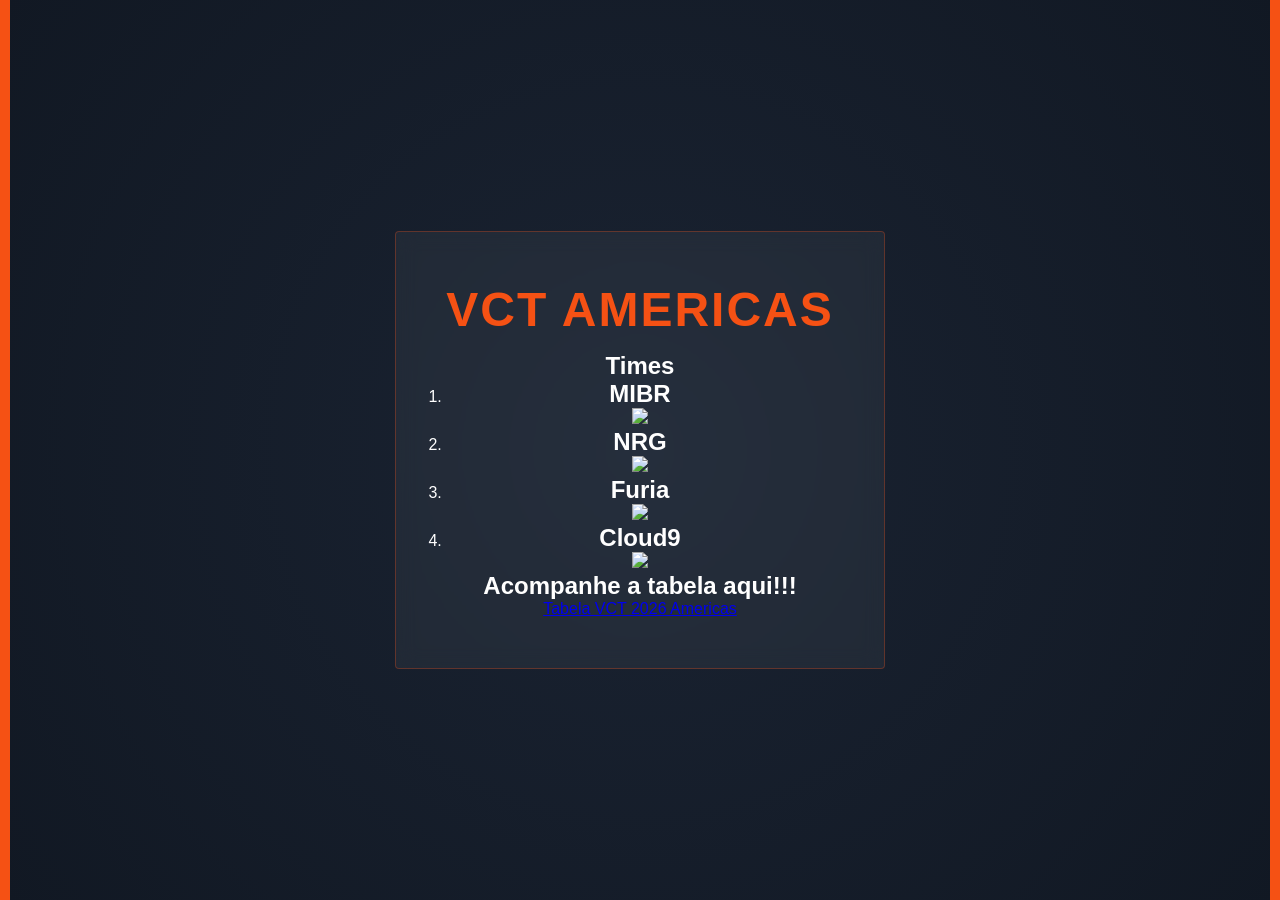
==== Index.html @ ec2fb97b "Add initial HTML structure for VCT Americas page" ====
<!DOCTYPE html>
<html lang="pt-br">
<head>
    <meta charset="UTF-8">
    <title>Interface VCT Americas</title>
    <style>
        * {
            margin: 0;
            padding: 0;
            box-sizing: border-box;
        }
 
        body {
         
            background: radial-gradient(circle, #1a2332 0%, #111823 100%);
            height: 100vh;
            display: flex;
            justify-content: center;
            align-items: center;
            font-family: 'Segoe UI', Tahoma, Geneva, Verdana, sans-serif;
            color: white;
            border-left: 10px solid #F55114;
            border-right:10px solid #F55114;
        }
 
        .card {
            text-align: center;
            padding: 50px;
            background: rgba(255, 255, 255, 0.05);
            border: 1px solid rgba(245, 81, 20, 0.3);
            border-radius: 4px;
            backdrop-filter: blur(10px);
        }
 
        h1 {
            font-size: 3rem;
            letter-spacing: 2px;
            margin-bottom: 15px;
            color: #F55114;
            text-transform: uppercase;
        }
 
        p {
            font-size: 1.2rem;
            opacity: 0.8;
        }
    </style>
</head>
<body>
 
    <div class="card">
        <h1>VCT AMERICAS</h1>
        <h2>Times</h2>
        <ol>
            <li><strong><h2>MIBR</strong></h2></strong></li>
            <img width="200"
            src="https://mibr.gg/wp-content/uploads/2025/02/icon.png">
            <li><strong><h2>NRG</strong></h2></strong></li>
            <img width="200"
            src="https://yt3.googleusercontent.com/bsvNKyNAT-pul9-9S20WDJ4naQg89xe7VZdgl_r4yemIOsCzb0eINrHiZ5SX8_QyMkmUYTk=s900-c-k-c0x00ffffff-no-rj%22>
            <li><strong><h2>G2</strong></h2></strong></li>
            <img width="200"
            src="https://encrypted-tbn0.gstatic.com/images?q=tbn:ANd9GcSsWKA2dPv95rcmLRZuDrsuoF0wJQSiNVALpA&s">
            <li><strong><h2>Furia</strong></h2></strong></li>
            <img width="200"
            src="https://theclutch.com.br/wp-content/uploads/2023/02/Furia-Esports.png">
            <li><strong><h2>Cloud9</strong></h2></strong></li>
            <img width="200"
            src="https://encrypted-tbn0.gstatic.com/images?q=tbn:ANd9GcRTrm2JMqtX_e9K95xYTPsS-coSQInFKbOKuQ&s">
 
            <h2> Acompanhe a tabela aqui!!!</h2>
            <a href="https://www.vlr.gg/event/2682/vct-2026-americas-kickoff">Tabela VCT 2026 Americas</a>
 
        </ol>
    </div>
 
</body>
</html>
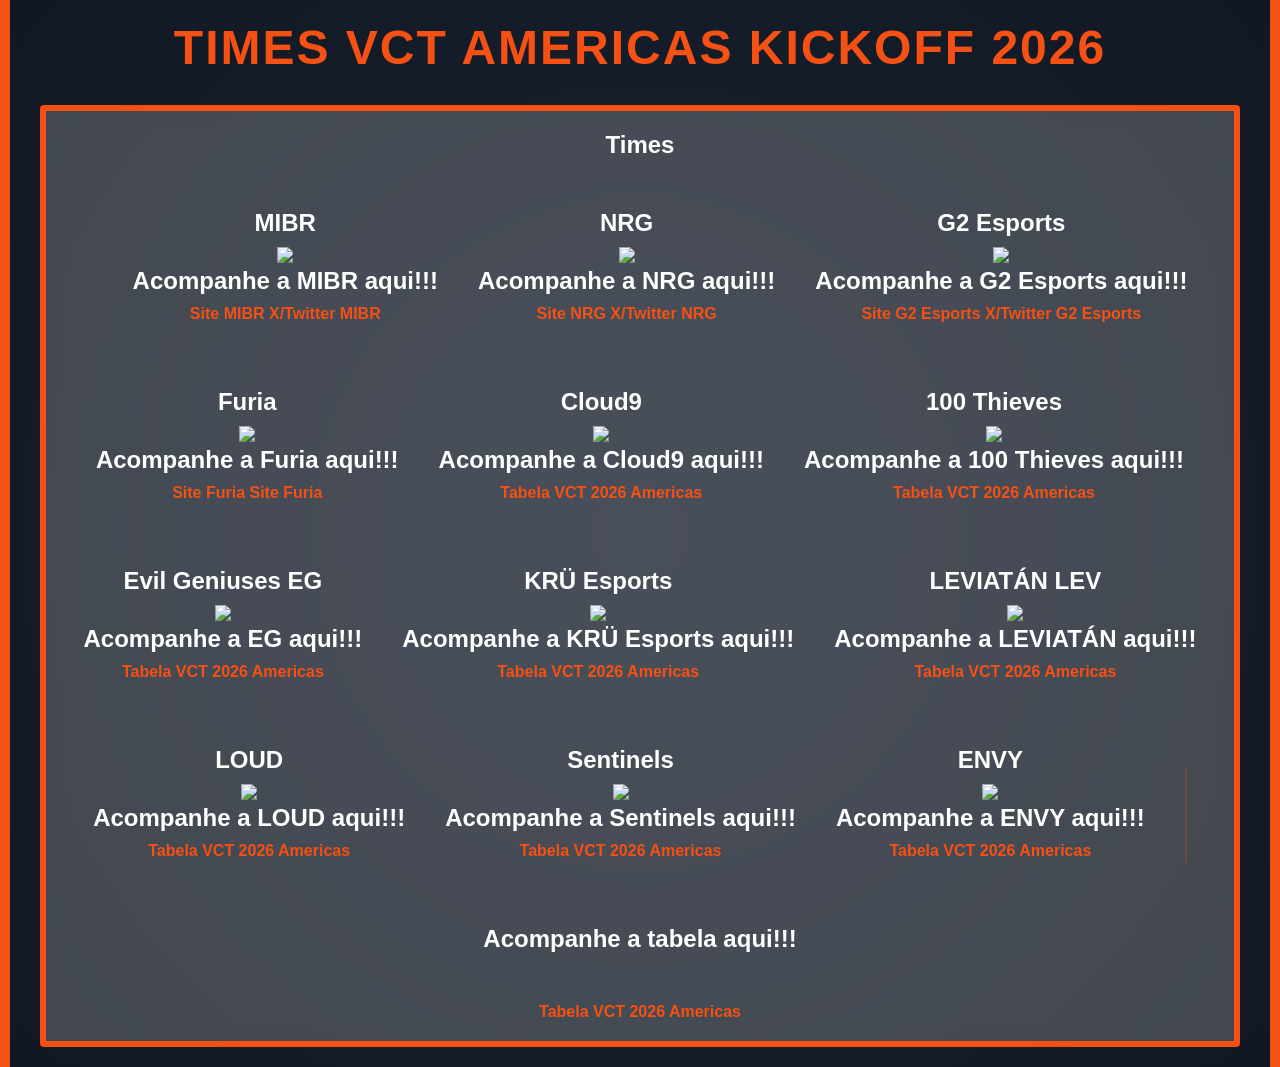
==== commit bf5789e1: "Refactor styles and structure for VCT Americas page Updated styles for body and card elements, added" ====
--- a/Index.html
+++ b/Index.html
@@ -9,71 +9,163 @@
             padding: 0;
             box-sizing: border-box;
         }
- 
+
         body {
-         
             background: radial-gradient(circle, #1a2332 0%, #111823 100%);
-            height: 100vh;
+            min-height: 100vh; 
             display: flex;
+            flex-direction: column;
             justify-content: center;
             align-items: center;
             font-family: 'Segoe UI', Tahoma, Geneva, Verdana, sans-serif;
             color: white;
             border-left: 10px solid #F55114;
-            border-right:10px solid #F55114;
+            border-right: 10px solid #F55114;
+            padding: 20px;
         }
- 
+
         .card {
             text-align: center;
-            padding: 50px;
-            background: rgba(255, 255, 255, 0.05);
-            border: 1px solid rgba(245, 81, 20, 0.3);
+            padding: 20px;
+            background: rgba(182, 182, 182, 0.3);
+            border: 6px solid rgba(245, 81, 20);;
             border-radius: 4px;
             backdrop-filter: blur(10px);
+            max-width: 1200px;
+            display: flex;
+            flex-wrap: wrap;
+            justify-content: center;
+            gap: 40px;
         }
- 
+
         h1 {
             font-size: 3rem;
             letter-spacing: 2px;
-            margin-bottom: 15px;
+            margin-bottom: 30px; 
             color: #F55114;
             text-transform: uppercase;
+            text-align: center;
         }
- 
-        p {
-            font-size: 1.2rem;
-            opacity: 0.8;
+
+       
+        section {
+            margin-bottom: 25px;
+            list-style: none;
+        }
+
+        h2 {
+            margin-bottom: 10px;
+            font-size: 1.5rem;
+            width: 100%;
+        }
+
+        a {
+            color: #F55114;
+            text-decoration: none;
+            font-weight: bold;
+            width: 100%;
         }
     </style>
 </head>
 <body>
- 
-    <div class="card">
-        <h1>VCT AMERICAS</h1>
-        <h2>Times</h2>
-        <ol>
-            <li><strong><h2>MIBR</strong></h2></strong></li>
-            <img width="200"
-            src="https://mibr.gg/wp-content/uploads/2025/02/icon.png">
-            <li><strong><h2>NRG</strong></h2></strong></li>
-            <img width="200"
-            src="https://yt3.googleusercontent.com/bsvNKyNAT-pul9-9S20WDJ4naQg89xe7VZdgl_r4yemIOsCzb0eINrHiZ5SX8_QyMkmUYTk=s900-c-k-c0x00ffffff-no-rj%22>
-            <li><strong><h2>G2</strong></h2></strong></li>
-            <img width="200"
-            src="https://encrypted-tbn0.gstatic.com/images?q=tbn:ANd9GcSsWKA2dPv95rcmLRZuDrsuoF0wJQSiNVALpA&s">
-            <li><strong><h2>Furia</strong></h2></strong></li>
-            <img width="200"
-            src="https://theclutch.com.br/wp-content/uploads/2023/02/Furia-Esports.png">
-            <li><strong><h2>Cloud9</strong></h2></strong></li>
-            <img width="200"
-            src="https://encrypted-tbn0.gstatic.com/images?q=tbn:ANd9GcRTrm2JMqtX_e9K95xYTPsS-coSQInFKbOKuQ&s">
- 
-            <h2> Acompanhe a tabela aqui!!!</h2>
-            <a href="https://www.vlr.gg/event/2682/vct-2026-americas-kickoff">Tabela VCT 2026 Americas</a>
- 
-        </ol>
-    </div>
- 
+
+    <header>
+        <h1>Times VCT Americas Kickoff 2026</h1>
+    </header>
+
+   
+    <main>
+        <div class="card">
+            <h2>Times</h2>
+            <br>                        
+            
+            <section>
+                <h2>MIBR</h2>
+                <img width="200" src="https://owcdn.net/img/632be7626d6d9.png">
+                <h2>Acompanhe a MIBR aqui!!!</h2>
+            <a href="https://mibr.gg/" target="_blank">Site MIBR</a>
+            <a href="https://x.com/mibr" target="_blank">X/Twitter MIBR</a>
+            </section>
+
+            <section>
+                <h2>NRG</h2>
+                <img width="200" src="https://owcdn.net/img/6610f026c1a9e.png">
+                <h2>Acompanhe a NRG aqui!!!</h2>
+            <a href="https://www.nrg.gg/" target="_blank">Site NRG</a>
+            <a href="https://x.com/NRGgg" target="_blank">X/Twitter NRG</a>
+            </section>
+
+            <section>
+                <h2>G2 Esports </h2>
+                <img width="200" src="https://owcdn.net/img/633822848a741.png">
+                <h2>Acompanhe a G2 Esports aqui!!!</h2>
+            <a href="https://g2esports.com/"target="_blank">Site G2 Esports</a>
+            <a href="https://x.com/G2VALORANT"target="_blank">X/Twitter G2 Esports</a>
+            </section>
+
+            <section>
+                <h2>Furia</h2>
+                <img width="200" src="https://owcdn.net/img/632be843b7d51.png">
+                <h2>Acompanhe a Furia aqui!!!</h2>
+            <a href="https://www.furia.gg/" target="_blank">Site Furia</a>
+            <a href="https://x.com/FURIA" target="_blank">Site Furia</a>
+            </section>
+
+            <section>
+                <h2>Cloud9</h2>
+                <img width="200" src="https://owcdn.net/img/628addcbd509e.png">
+                <h2>Acompanhe a Cloud9 aqui!!!</h2>
+            <a href="https://www.vlr.gg/event/2682/vct-2026-americas-kickoff" target="_blank">Tabela VCT 2026 Americas</a>
+            </section>
+            <section>
+                <h2>100 Thieves </h2>
+                <img width="200" src="https://owcdn.net/img/603c00d5c5a08.png">
+                <h2>Acompanhe a 100 Thieves aqui!!!</h2>
+            <a href="https://www.vlr.gg/event/2682/vct-2026-americas-kickoff" target="_blank">Tabela VCT 2026 Americas</a>
+            </section>
+            <section>
+                <h2>Evil Geniuses EG</h2>
+                <img width="200" src="https://owcdn.net/img/667462f046618.png">
+                <h2>Acompanhe a EG aqui!!!</h2>
+            <a href="https://www.vlr.gg/event/2682/vct-2026-americas-kickoff" target="_blank">Tabela VCT 2026 Americas</a>
+            </section>
+            <section>
+                <h2>KRÜ Esports</h2>
+                <img width="200" src="https://owcdn.net/img/63976677069e1.png">
+                <h2>Acompanhe a KRÜ Esports aqui!!!</h2>
+            <a href="https://www.vlr.gg/event/2682/vct-2026-americas-kickoff" target="_blank">Tabela VCT 2026 Americas</a>
+            </section>
+            <section>
+                <h2>LEVIATÁN LEV</h2>
+                <img width="200" src="https://owcdn.net/img/61b8888cc3860.png">
+                <h2>Acompanhe a LEVIATÁN aqui!!!</h2>
+            <a href="https://www.vlr.gg/event/2682/vct-2026-americas-kickoff" target="_blank">Tabela VCT 2026 Americas</a>
+            </section>
+            <section>
+                <h2>LOUD</h2>
+                <img width="200" src="https://owcdn.net/img/62bbec8dc1b9f.png">
+                <h2>Acompanhe a LOUD aqui!!!</h2>
+            <a href="https://www.vlr.gg/event/2682/vct-2026-americas-kickoff" target="_blank">Tabela VCT 2026 Americas</a>
+            </section>
+            <section>
+                <h2>Sentinels</h2>
+                <img width="200" src="https://owcdn.net/img/62875027c8e06.png">
+                <h2>Acompanhe a Sentinels aqui!!!</h2>
+            <a href="https://www.vlr.gg/event/2682/vct-2026-americas-kickoff" target="_blank">Tabela VCT 2026 Americas</a>
+            </section>
+            <section>
+                <h2>ENVY</h2>
+                <img width="200" src="https://owcdn.net/img/5f3ca822464a3.png">
+                <h2>Acompanhe a ENVY aqui!!!</h2>
+            <a href="https://www.vlr.gg/event/2682/vct-2026-americas-kickoff" target="_blank">Tabela VCT 2026 Americas</a>
+            </section>
+
+            <hr style="border: 0.5px solid rgba(245, 81, 20, 0.2); margin: 20px 0;">
+
+            <h2>Acompanhe a tabela aqui!!!</h2>
+            <a href="https://www.vlr.gg/event/2682/vct-2026-americas-kickoff" target="_blank">Tabela VCT 2026 Americas</a>
+        </div>
+    </main>
+
 </body>
 </html>
- 
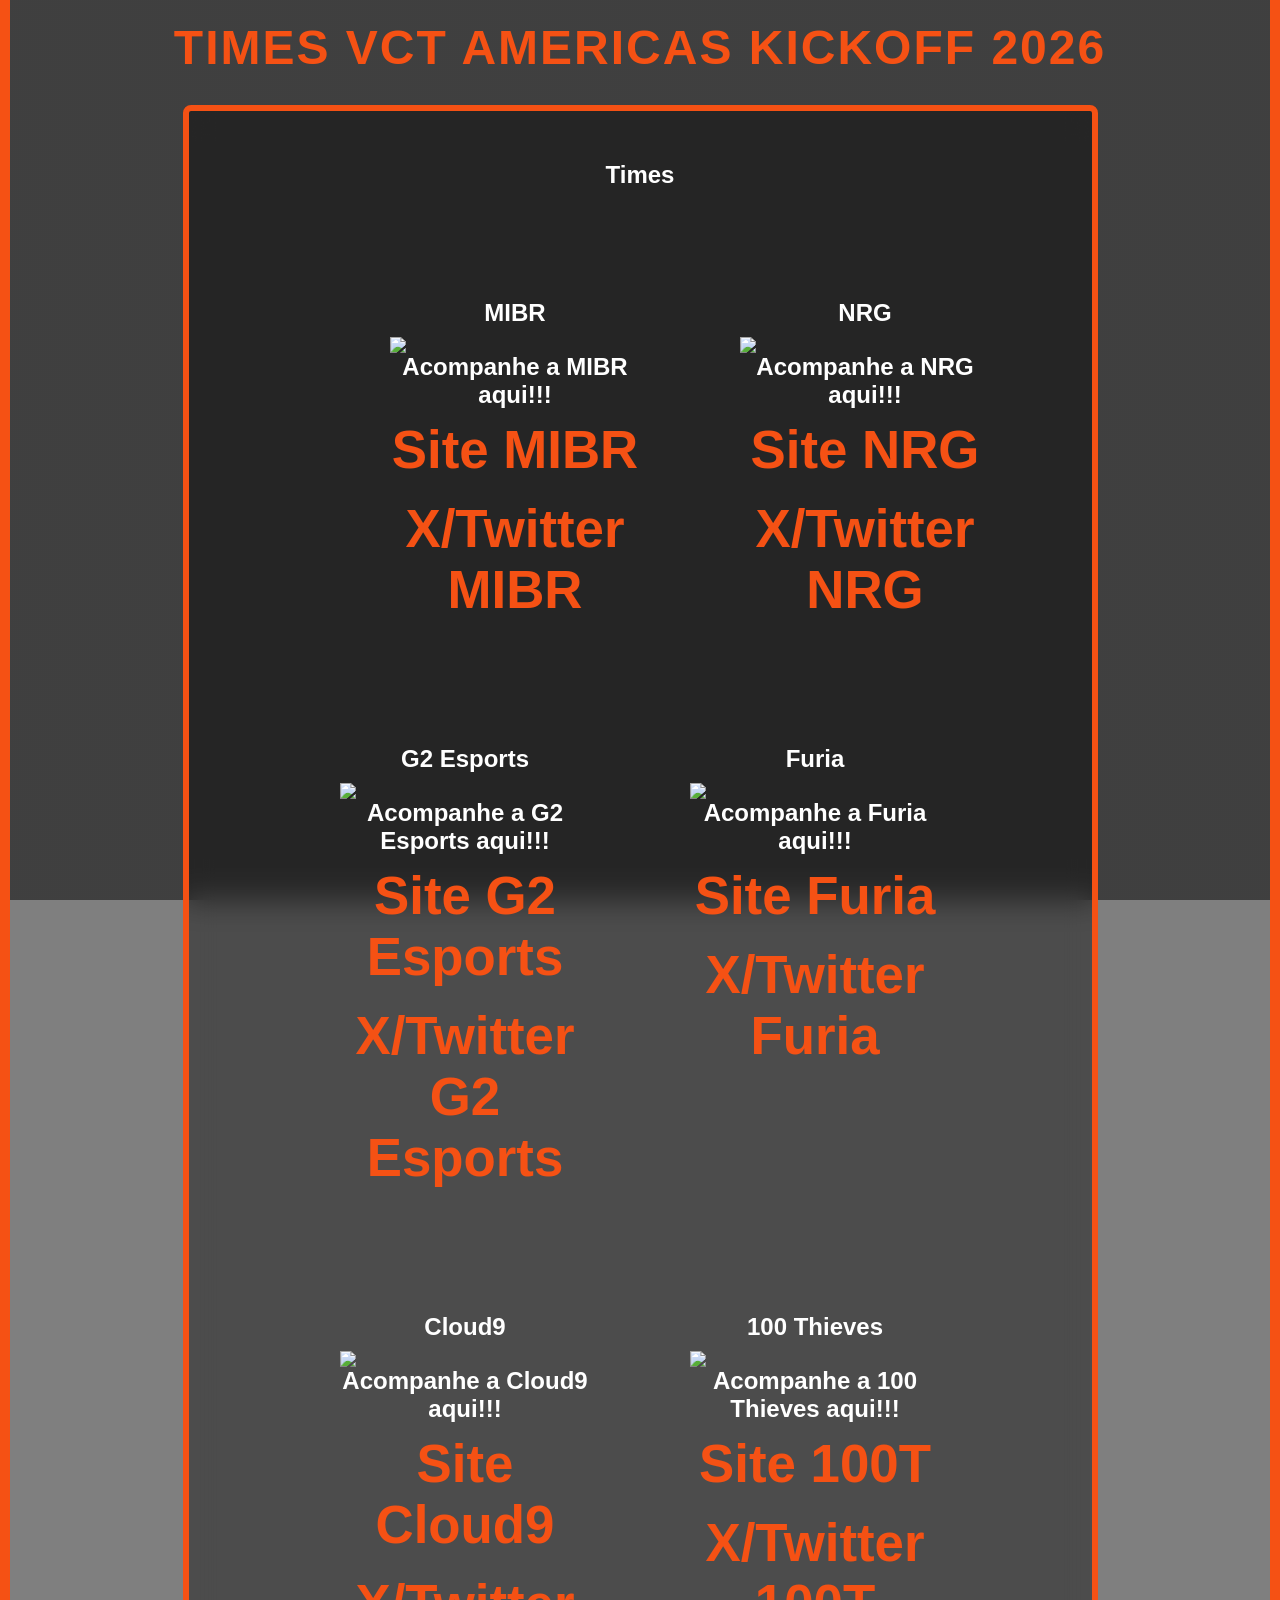
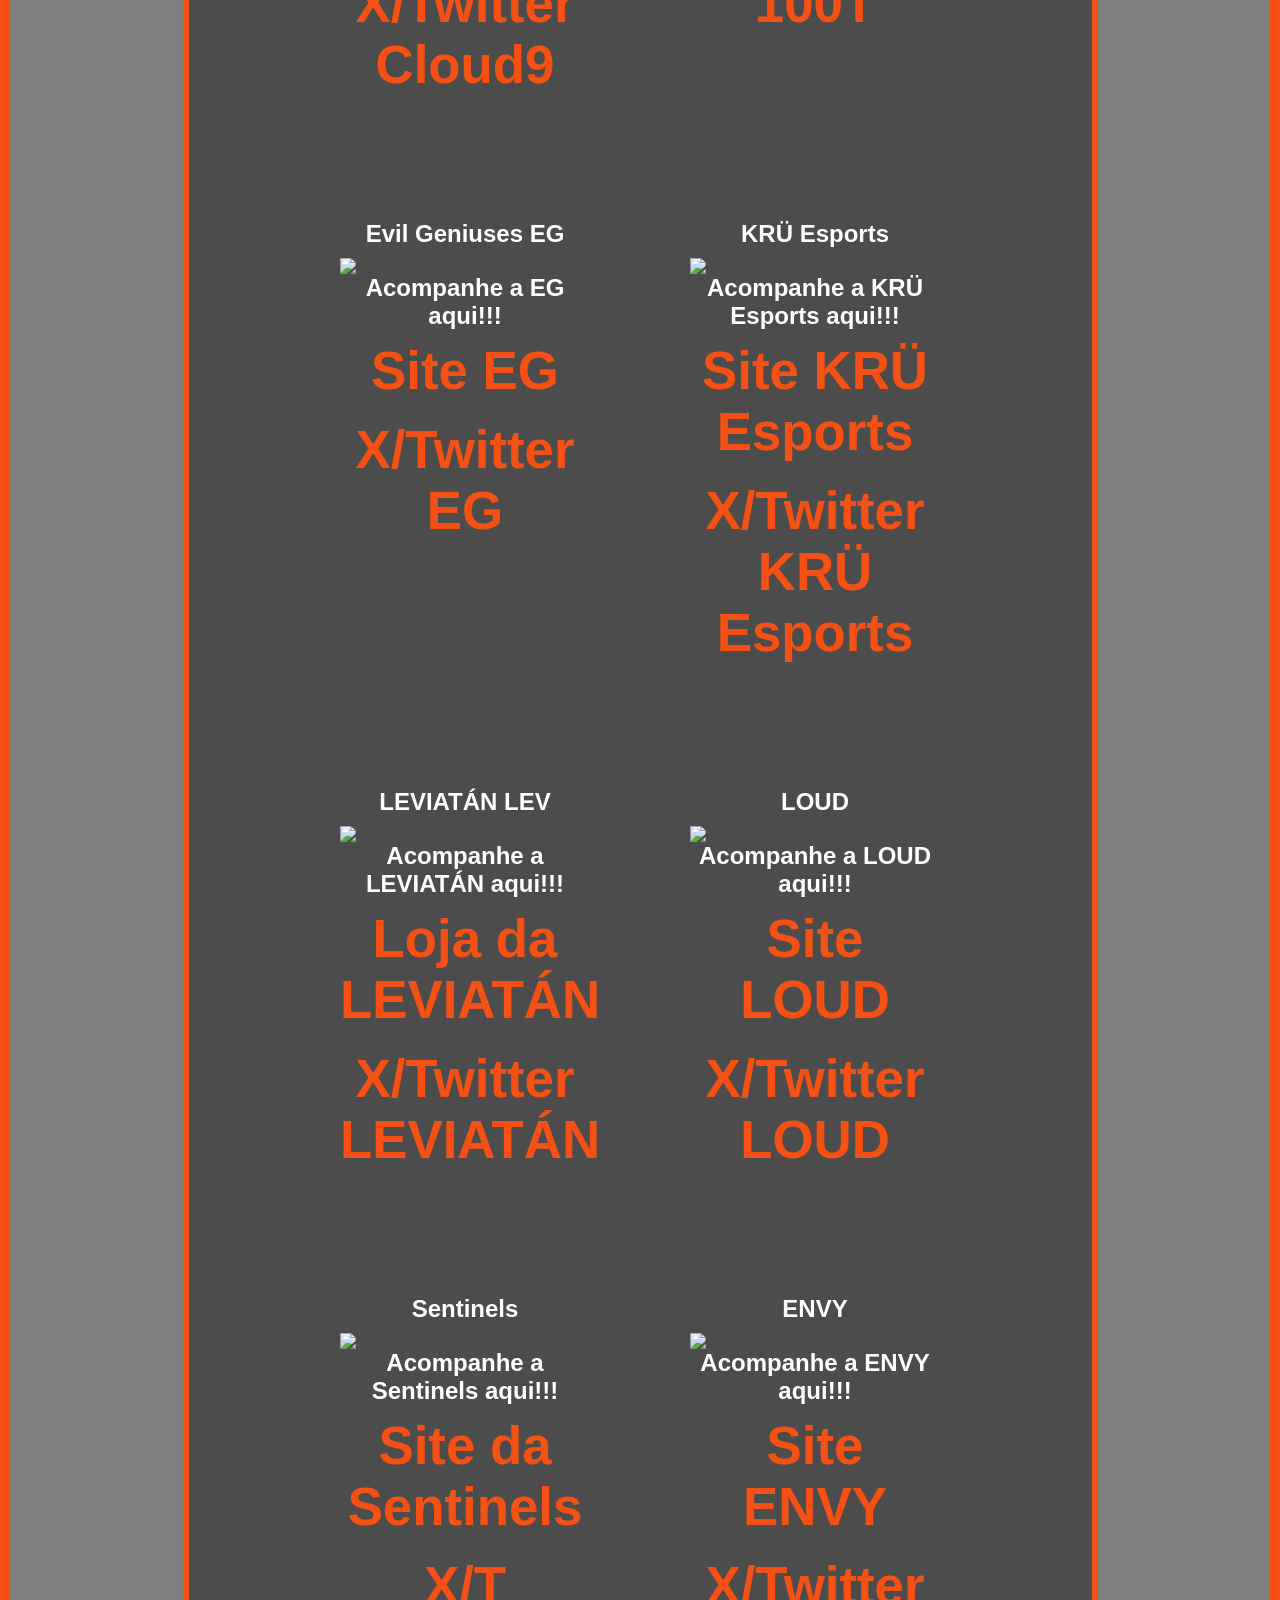
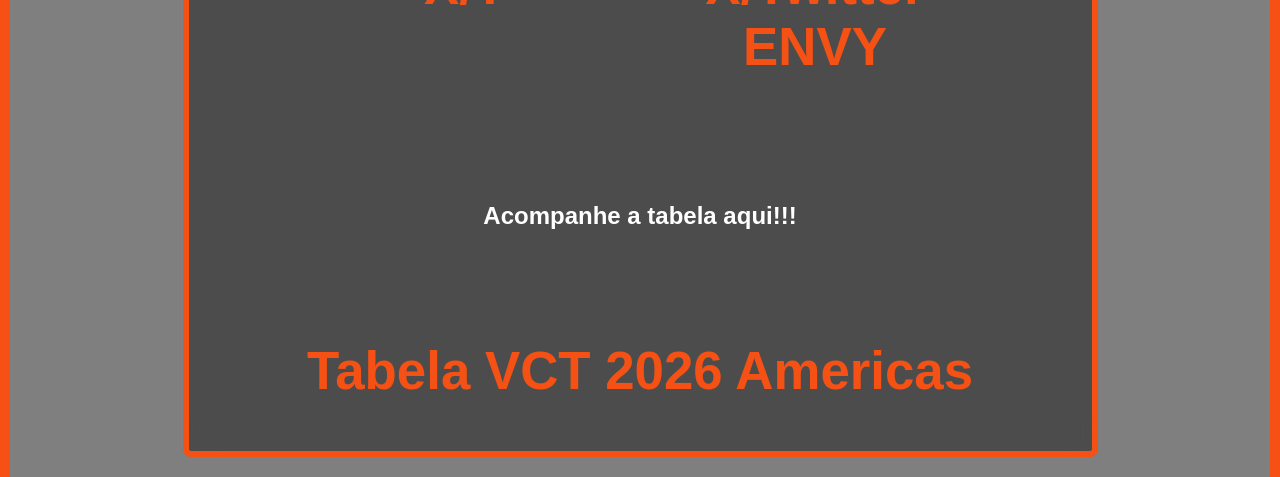
==== commit 61c24749: "Refactor styles and update team information in Index.html Updated styles and content for team sectio" ====
--- a/Index.html
+++ b/Index.html
@@ -11,12 +11,18 @@
         }
 
         body {
-            background: radial-gradient(circle, #1a2332 0%, #111823 100%);
+            
+            background-color: rgba(0, 0, 0, 0.5); /* DICA: mudei para preto transparente para destacar a imagem */
+            background-image: linear-gradient(rgba(0,0,0,0.5), rgba(0,0,0,0.5)), url("img/fundoVCT.png");
+            background-size: cover;
+            background-attachment: fixed;
+            background-position: center;
             min-height: 100vh; 
             display: flex;
             flex-direction: column;
             justify-content: center;
             align-items: center;
+            justify-content: center;
             font-family: 'Segoe UI', Tahoma, Geneva, Verdana, sans-serif;
             color: white;
             border-left: 10px solid #F55114;
@@ -25,18 +31,30 @@
         }
 
         .card {
-            text-align: center;
-            padding: 20px;
-            background: rgba(182, 182, 182, 0.3);
-            border: 6px solid rgba(245, 81, 20);;
-            border-radius: 4px;
-            backdrop-filter: blur(10px);
-            max-width: 1200px;
-            display: flex;
-            flex-wrap: wrap;
-            justify-content: center;
-            gap: 40px;
-        }
+        background-color: rgba(0, 0, 0, 0.4);
+        backdrop-filter: blur(15px); 
+        text-align: center;
+        margin-left: auto;
+        margin-right: auto;
+        width: 75%;
+        padding: 50px;              
+        border: 6px solid rgba(245, 81, 20);
+        border-radius: 8px;         
+        max-width: 75%;           
+        display: flex;
+        flex-wrap: wrap;
+        justify-content: center;
+        gap: 100px;               
+        }
+        .card section {
+        width: calc(25% - 30px); 
+        min-width: 250px;       
+        display: flex;
+        flex-direction: column;
+        align-items: center;
+        }
+
+        
 
         h1 {
             font-size: 3rem;
@@ -63,6 +81,7 @@
             color: #F55114;
             text-decoration: none;
             font-weight: bold;
+             font-size: 3.3rem;
             width: 100%;
         }
     </style>
@@ -76,94 +95,139 @@
    
     <main>
         <div class="card">
+           
             <h2>Times</h2>
             <br>                        
             
             <section>
+               
                 <h2>MIBR</h2>
-                <img width="200" src="https://owcdn.net/img/632be7626d6d9.png">
+                <img width="250" src="https://owcdn.net/img/632be7626d6d9.png">
                 <h2>Acompanhe a MIBR aqui!!!</h2>
             <a href="https://mibr.gg/" target="_blank">Site MIBR</a>
+            <br>
             <a href="https://x.com/mibr" target="_blank">X/Twitter MIBR</a>
-            </section>
-
-            <section>
+             
+        </section>
+
+            <section>
+                
                 <h2>NRG</h2>
-                <img width="200" src="https://owcdn.net/img/6610f026c1a9e.png">
+                <img width="250" src="https://owcdn.net/img/6610f026c1a9e.png">
                 <h2>Acompanhe a NRG aqui!!!</h2>
             <a href="https://www.nrg.gg/" target="_blank">Site NRG</a>
+            <br>
             <a href="https://x.com/NRGgg" target="_blank">X/Twitter NRG</a>
-            </section>
-
-            <section>
+         
+        </section>
+
+            <section>
+               
                 <h2>G2 Esports </h2>
-                <img width="200" src="https://owcdn.net/img/633822848a741.png">
+                <img width="250" src="https://owcdn.net/img/633822848a741.png">
                 <h2>Acompanhe a G2 Esports aqui!!!</h2>
             <a href="https://g2esports.com/"target="_blank">Site G2 Esports</a>
+            <br>
             <a href="https://x.com/G2VALORANT"target="_blank">X/Twitter G2 Esports</a>
-            </section>
-
-            <section>
+    
+            </section>
+
+            <section>
+       
                 <h2>Furia</h2>
-                <img width="200" src="https://owcdn.net/img/632be843b7d51.png">
+                <img width="250" src="https://owcdn.net/img/632be843b7d51.png">
                 <h2>Acompanhe a Furia aqui!!!</h2>
             <a href="https://www.furia.gg/" target="_blank">Site Furia</a>
-            <a href="https://x.com/FURIA" target="_blank">Site Furia</a>
-            </section>
-
-            <section>
+            <br>
+            <a href="https://x.com/FURIA" target="_blank">X/Twitter Furia</a>
+       
+            </section>
+
+            <section>
+                
                 <h2>Cloud9</h2>
-                <img width="200" src="https://owcdn.net/img/628addcbd509e.png">
+                <img width="250" src="https://owcdn.net/img/628addcbd509e.png">
                 <h2>Acompanhe a Cloud9 aqui!!!</h2>
-            <a href="https://www.vlr.gg/event/2682/vct-2026-americas-kickoff" target="_blank">Tabela VCT 2026 Americas</a>
+            <a href="https://cloud9.gg/" target="_blank">Site Cloud9</a>
+            <br>
+            <a href="https://x.com/C9VAL" target="_blank">X/Twitter Cloud9</a>
+            
             </section>
             <section>
                 <h2>100 Thieves </h2>
-                <img width="200" src="https://owcdn.net/img/603c00d5c5a08.png">
+                <img width="250" src="https://owcdn.net/img/603c00d5c5a08.png">
                 <h2>Acompanhe a 100 Thieves aqui!!!</h2>
-            <a href="https://www.vlr.gg/event/2682/vct-2026-americas-kickoff" target="_blank">Tabela VCT 2026 Americas</a>
-            </section>
-            <section>
+            <a href="https://100thieves.com/" target="_blank">Site 100T</a>
+            <br>
+            <a href="https://x.com/100T_VAL" target="_blank">X/Twitter 100T</a>
+    
+            </section>
+            <section>
+            
                 <h2>Evil Geniuses EG</h2>
-                <img width="200" src="https://owcdn.net/img/667462f046618.png">
+                <img width="250" src="https://owcdn.net/img/667462f046618.png">
                 <h2>Acompanhe a EG aqui!!!</h2>
-            <a href="https://www.vlr.gg/event/2682/vct-2026-americas-kickoff" target="_blank">Tabela VCT 2026 Americas</a>
-            </section>
-            <section>
+            <a href="https://evilgeniuses.gg/" target="_blank">Site EG</a>
+            <br>
+            <a href="https://x.com/EvilGeniuses" target="_blank">X/Twitter EG</a>
+      
+            </section>
+            <section>
+               
                 <h2>KRÜ Esports</h2>
-                <img width="200" src="https://owcdn.net/img/63976677069e1.png">
+                <img width="250" src="https://owcdn.net/img/63976677069e1.png">
                 <h2>Acompanhe a KRÜ Esports aqui!!!</h2>
-            <a href="https://www.vlr.gg/event/2682/vct-2026-americas-kickoff" target="_blank">Tabela VCT 2026 Americas</a>
-            </section>
-            <section>
+            <a href="https://kruesports.gg/" target="_blank">Site KRÜ Esports</a>
+            <br>
+            <a href="https://x.com/KRUesports" target="_blank">X/Twitter KRÜ Esports</a>
+       
+        </section>
+            <section>
+              
                 <h2>LEVIATÁN LEV</h2>
-                <img width="200" src="https://owcdn.net/img/61b8888cc3860.png">
+                <img width="250" src="https://owcdn.net/img/61b8888cc3860.png">
                 <h2>Acompanhe a LEVIATÁN aqui!!!</h2>
-            <a href="https://www.vlr.gg/event/2682/vct-2026-americas-kickoff" target="_blank">Tabela VCT 2026 Americas</a>
-            </section>
-            <section>
+            <a href="https://store.leviatan.gg/" target="_blank">Loja da LEVIATÁN</a>
+            <br>
+            <a href="https://x.com/LeviatanGG" target="_blank">X/Twitter LEVIATÁN</a>
+            
+        </section>
+            <section>
+            
                 <h2>LOUD</h2>
-                <img width="200" src="https://owcdn.net/img/62bbec8dc1b9f.png">
+                <img width="250" src="https://owcdn.net/img/62bbec8dc1b9f.png">
                 <h2>Acompanhe a LOUD aqui!!!</h2>
-            <a href="https://www.vlr.gg/event/2682/vct-2026-americas-kickoff" target="_blank">Tabela VCT 2026 Americas</a>
-            </section>
-            <section>
+            <a href="https://loud.gg/" target="_blank">Site LOUD</a>
+            <br>
+            <a href="https://x.com/LOUDgg" target="_blank">X/Twitter LOUD</a>
+         
+        </section>
+            <section>
+                
                 <h2>Sentinels</h2>
-                <img width="200" src="https://owcdn.net/img/62875027c8e06.png">
+                <img width="250" src="https://owcdn.net/img/62875027c8e06.png">
                 <h2>Acompanhe a Sentinels aqui!!!</h2>
-            <a href="https://www.vlr.gg/event/2682/vct-2026-americas-kickoff" target="_blank">Tabela VCT 2026 Americas</a>
-            </section>
-            <section>
+            <a href="https://sentinels.gg/" target="_blank">Site da Sentinels</a>
+            <br>
+            <a href="https://x.com/Sentinels" target="_blank">X/T</a>
+             
+            </section>
+            <section>
+               
                 <h2>ENVY</h2>
-                <img width="200" src="https://owcdn.net/img/5f3ca822464a3.png">
+                <img width="250" src="https://owcdn.net/img/5f3ca822464a3.png">
                 <h2>Acompanhe a ENVY aqui!!!</h2>
-            <a href="https://www.vlr.gg/event/2682/vct-2026-americas-kickoff" target="_blank">Tabela VCT 2026 Americas</a>
-            </section>
-
-            <hr style="border: 0.5px solid rgba(245, 81, 20, 0.2); margin: 20px 0;">
+            <a href="https://envy.gg/" target="_blank">Site ENVY</a>
+            <br>
+            <a href="https://x.com/Envy" target="_blank">X/Twitter ENVY</a>
+            
+            </section>
+
+           
 
             <h2>Acompanhe a tabela aqui!!!</h2>
             <a href="https://www.vlr.gg/event/2682/vct-2026-americas-kickoff" target="_blank">Tabela VCT 2026 Americas</a>
+           
         </div>
     </main>
 
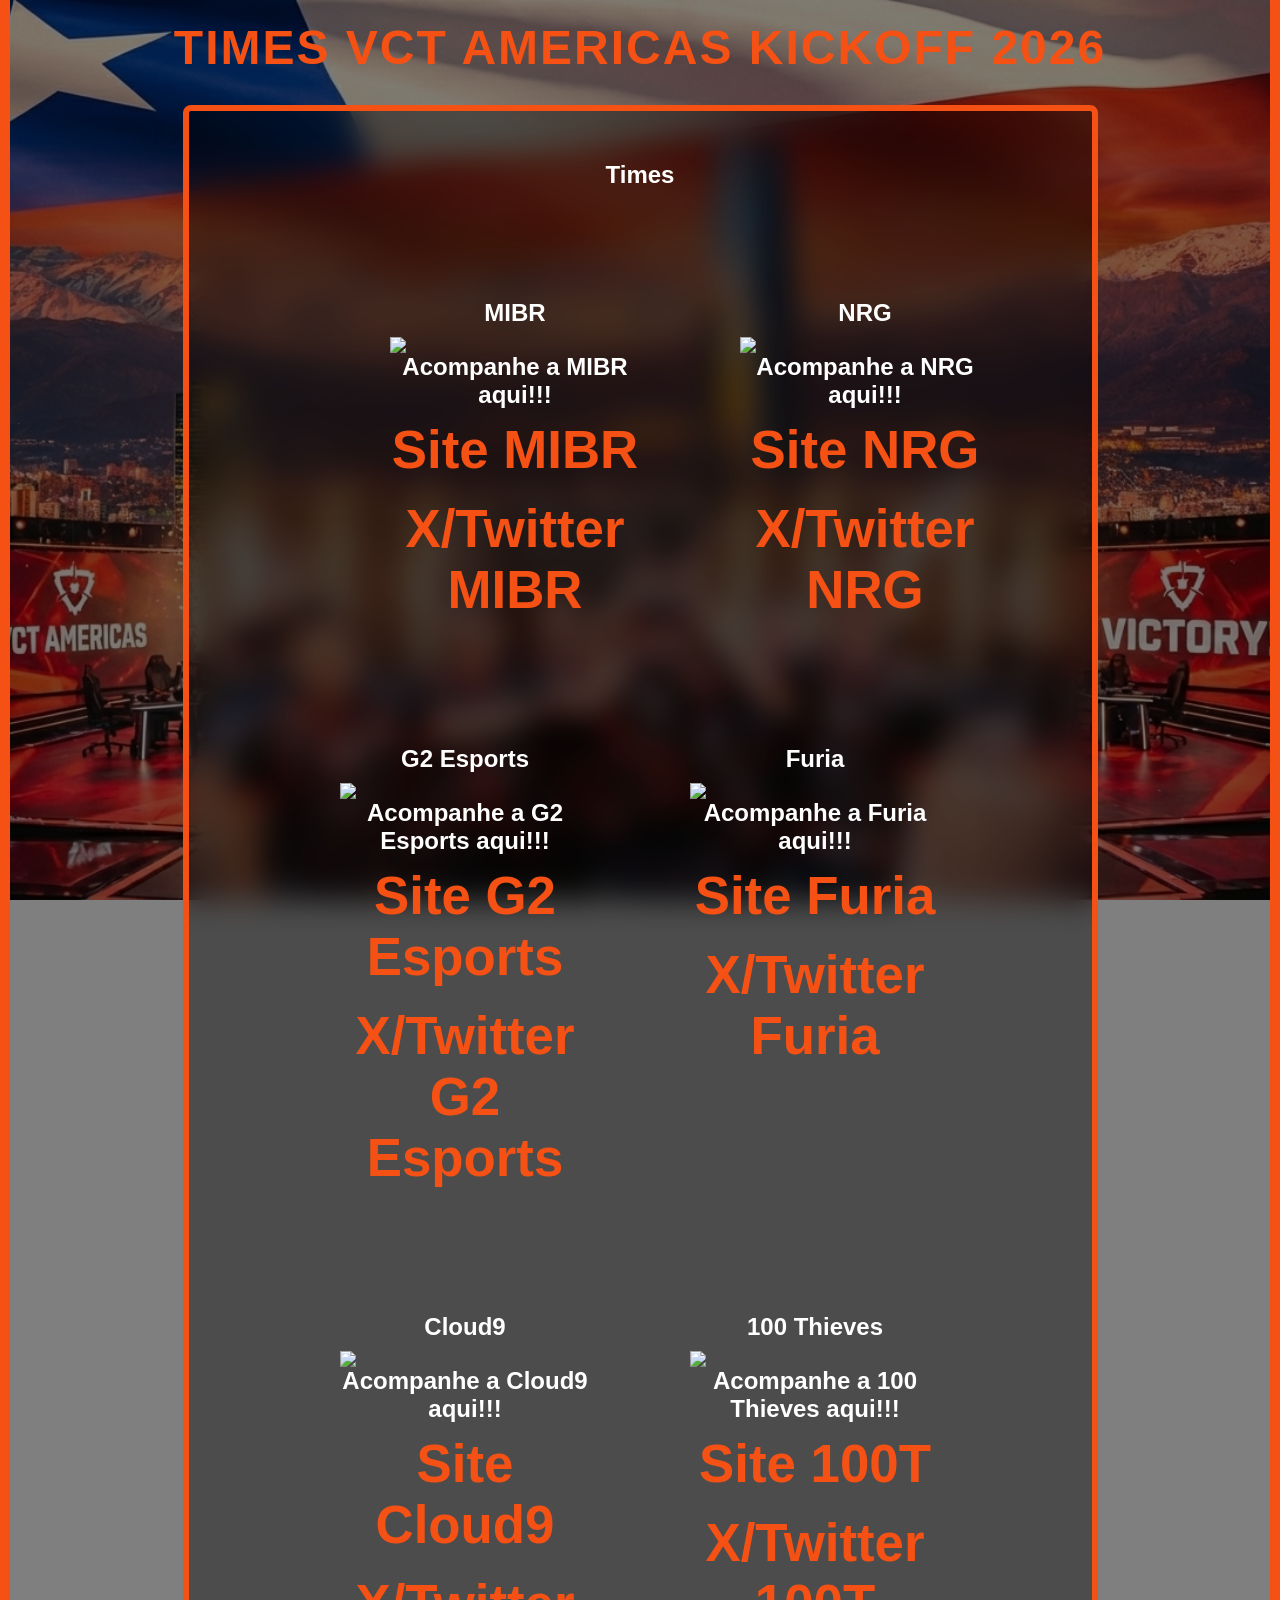
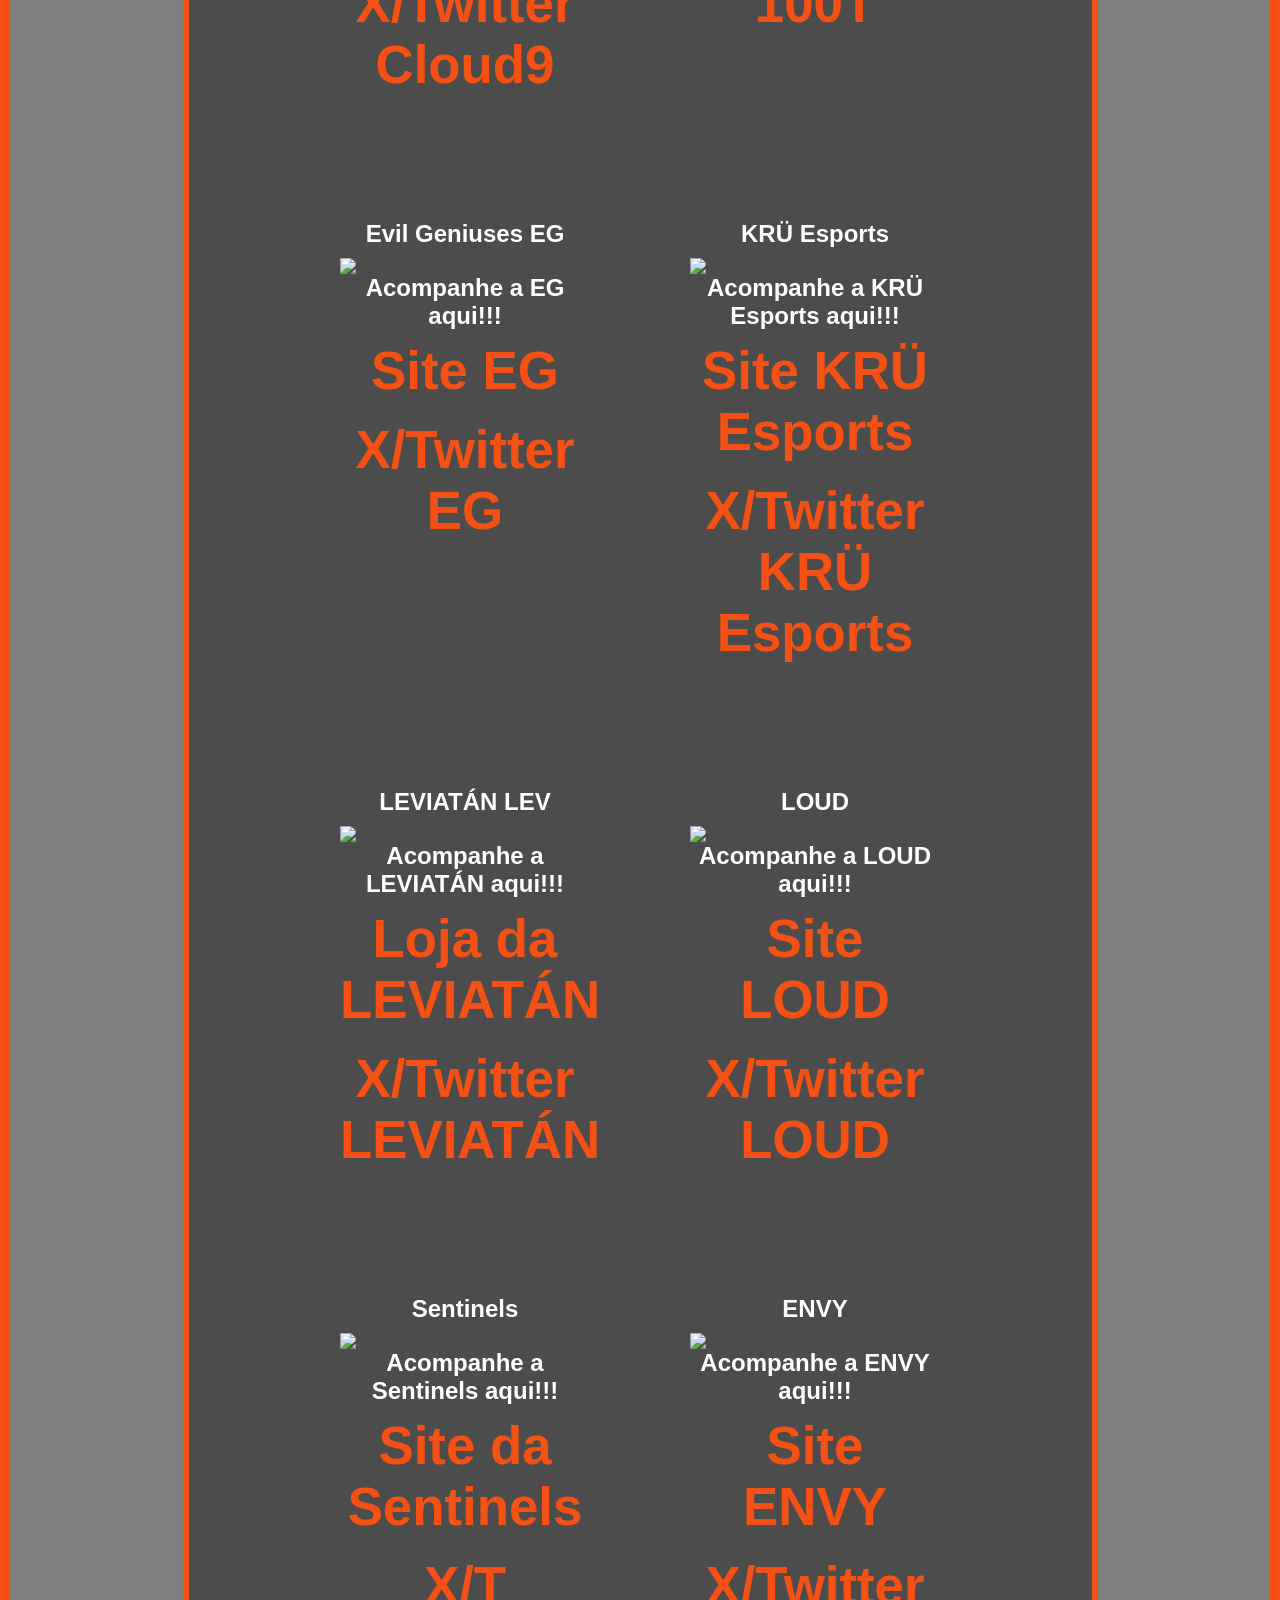
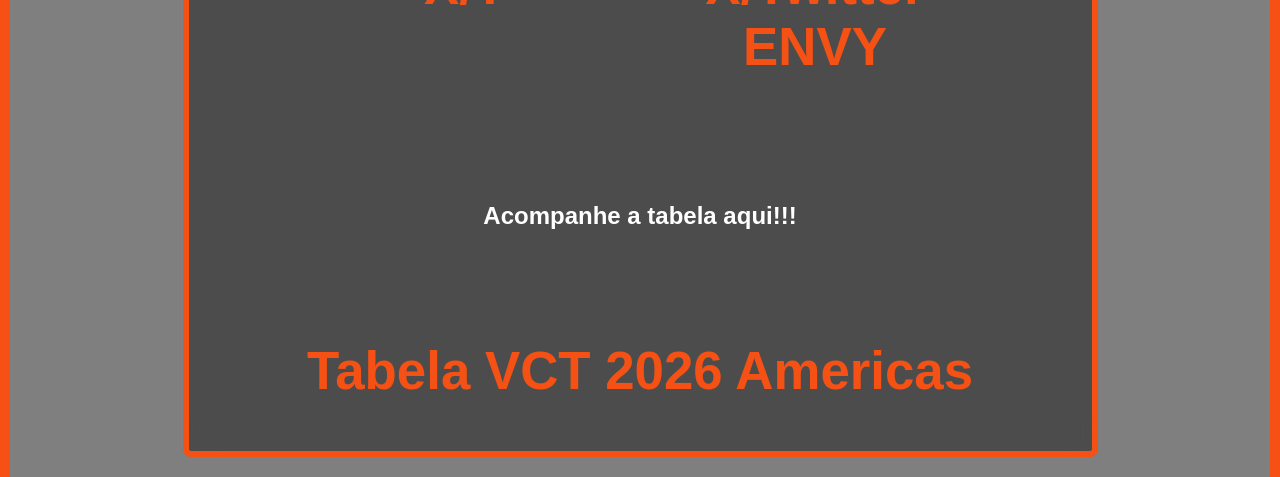
==== commit 28092d4b: "Fix background image URL in Index.html" ====
--- a/Index.html
+++ b/Index.html
@@ -12,8 +12,8 @@
 
         body {
             
-            background-color: rgba(0, 0, 0, 0.5); /* DICA: mudei para preto transparente para destacar a imagem */
-            background-image: linear-gradient(rgba(0,0,0,0.5), rgba(0,0,0,0.5)), url("img/fundoVCT.png");
+            background-color: rgba(0, 0, 0, 0.5); 
+            background-image: linear-gradient(rgba(0,0,0,0.5), rgba(0,0,0,0.5)), url("fundoVCT.png");
             background-size: cover;
             background-attachment: fixed;
             background-position: center;
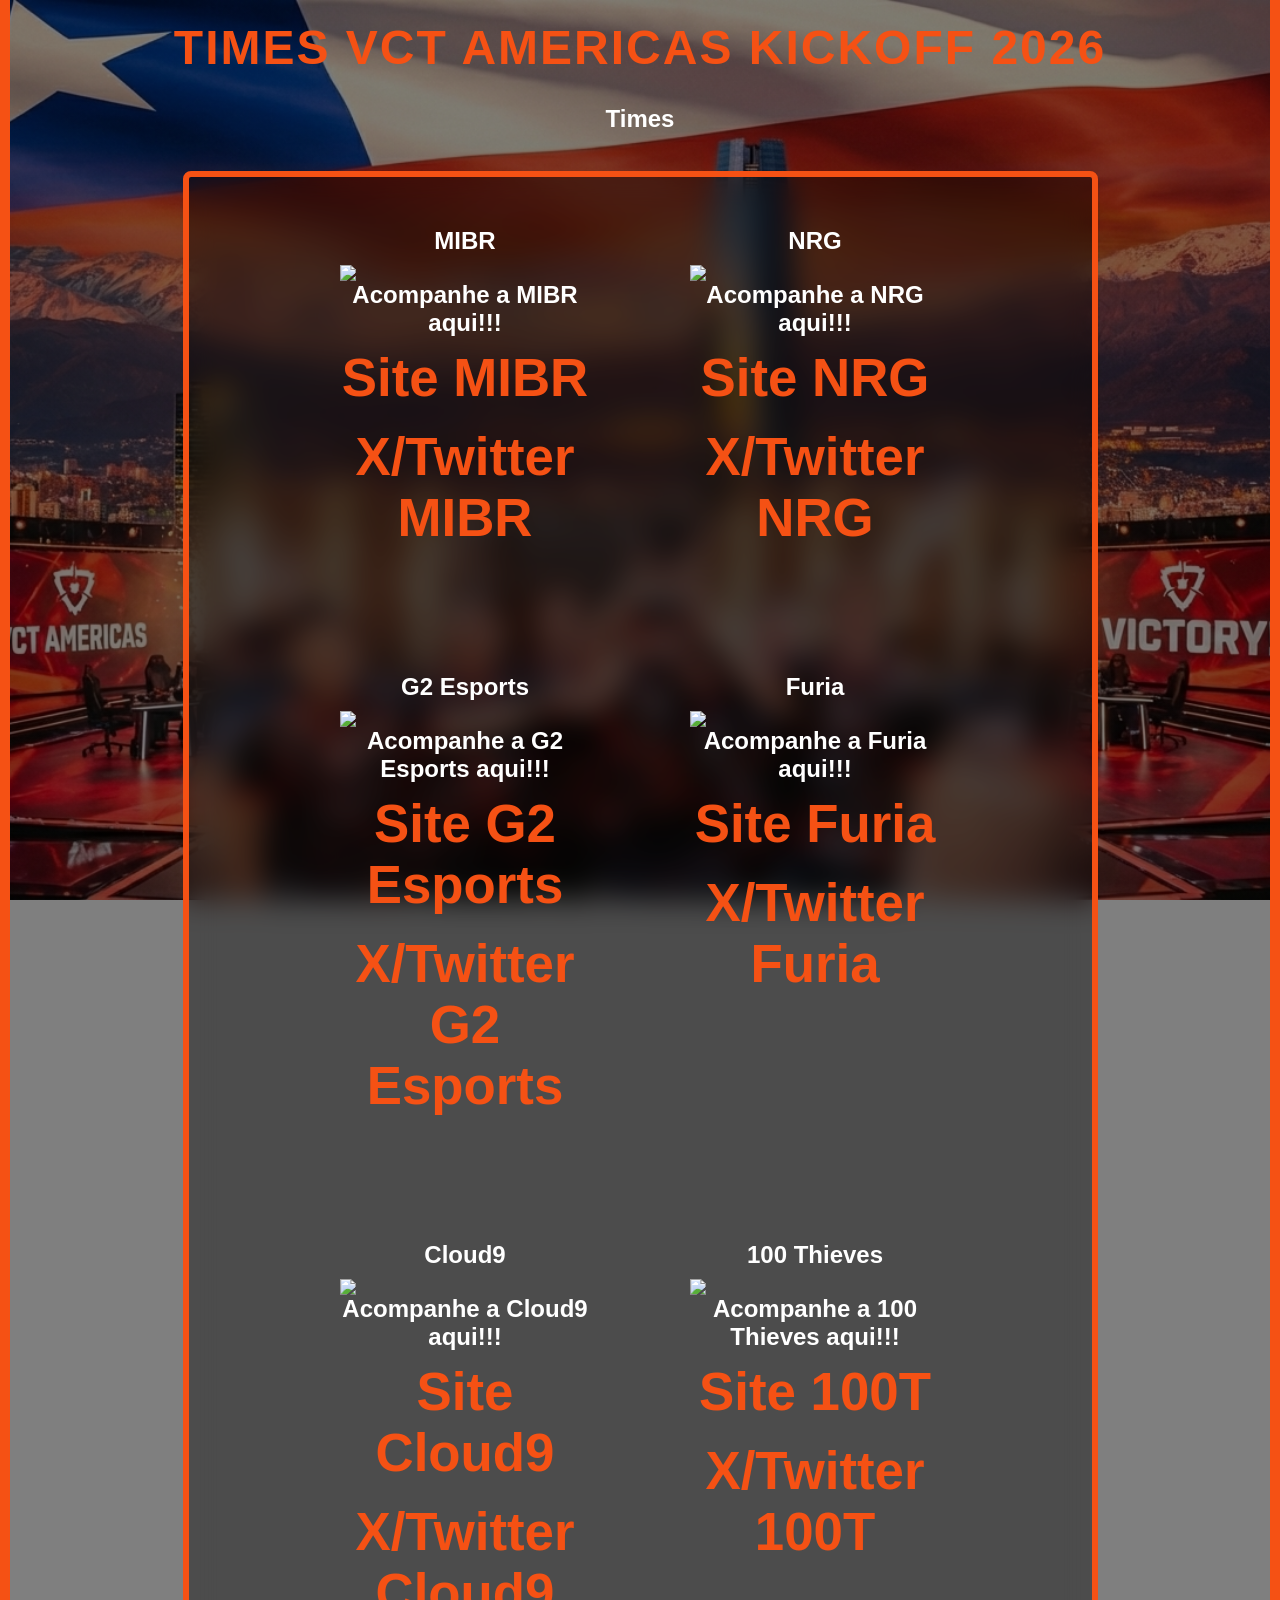
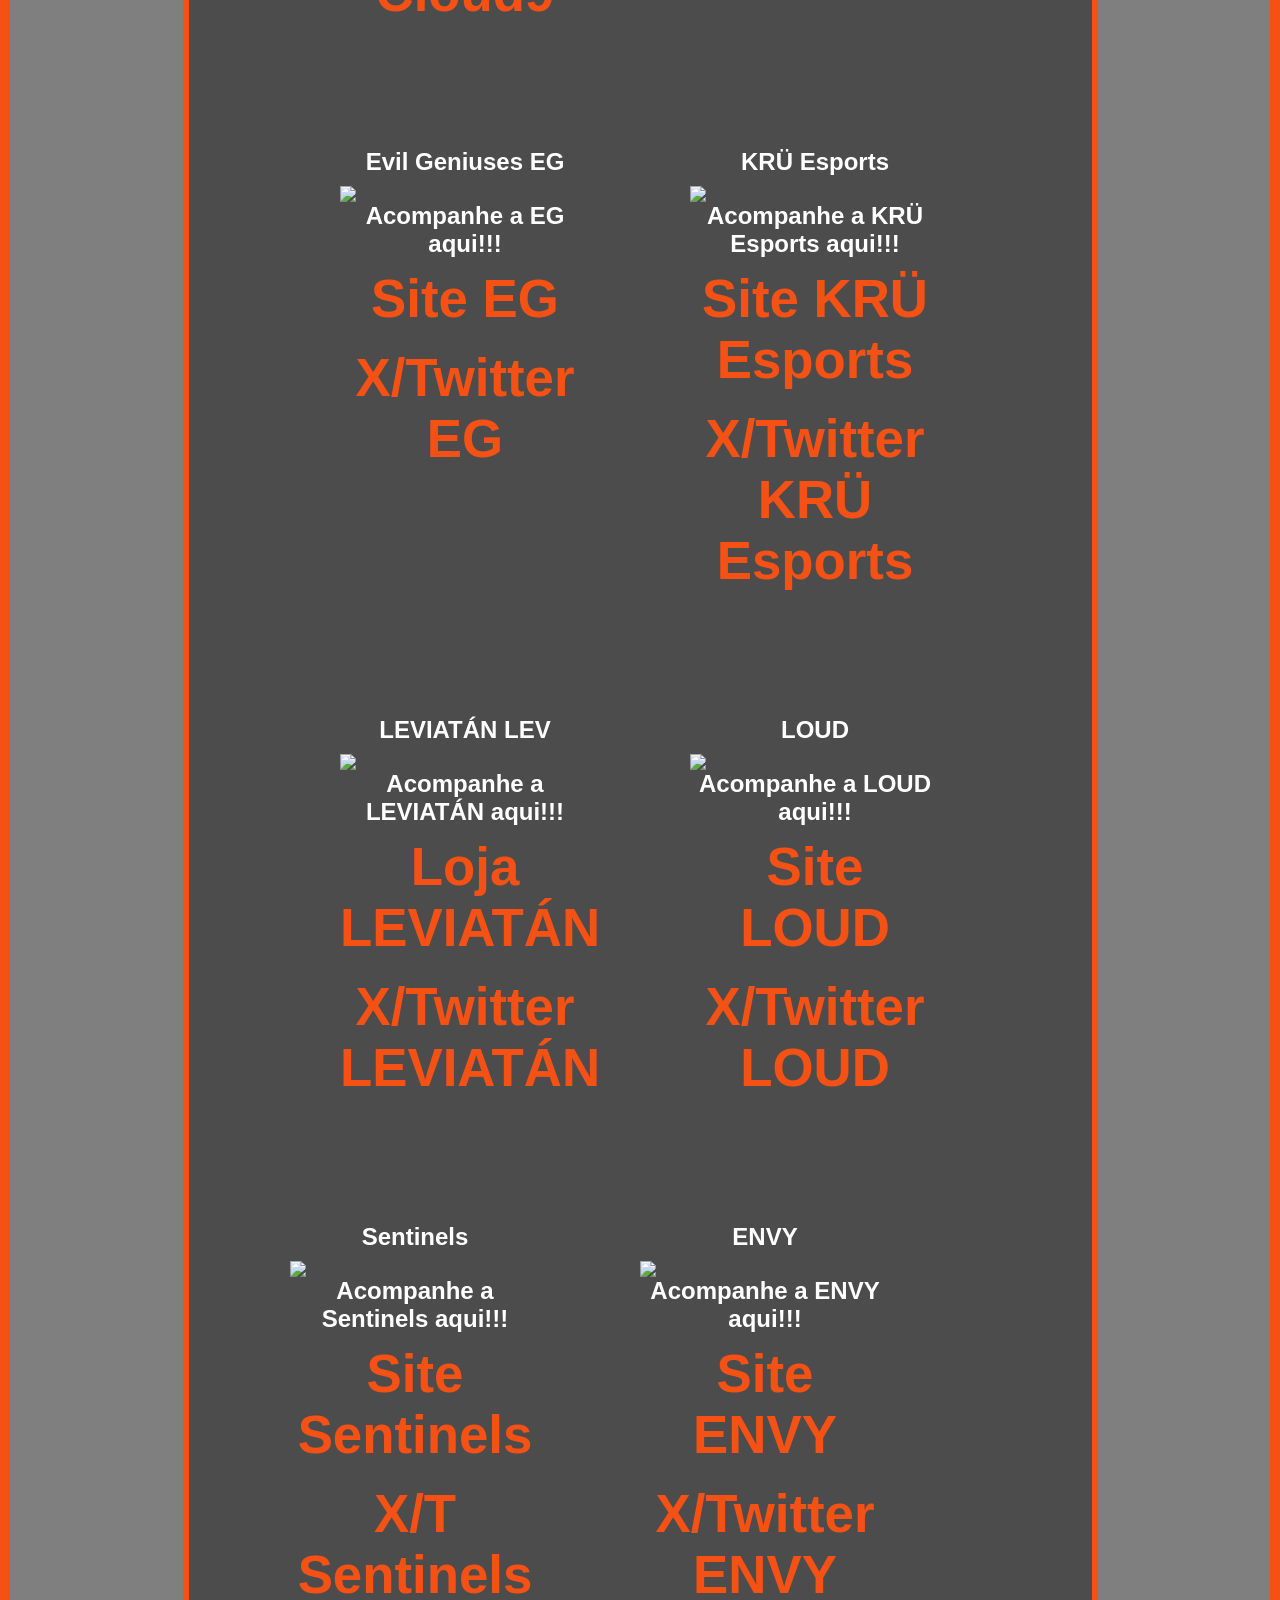
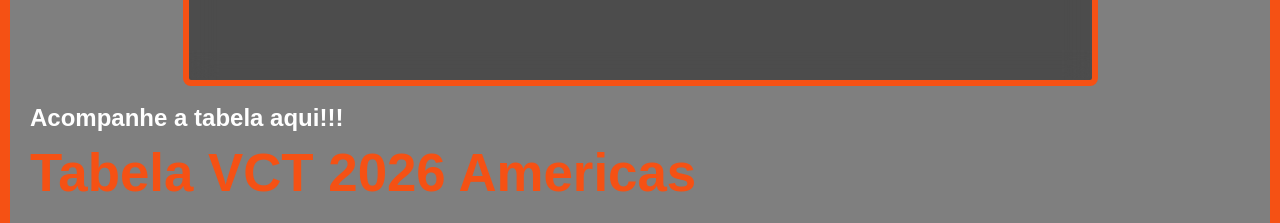
==== commit 9214feb4: "Refactor HTML structure and improve styling" ====
--- a/Index.html
+++ b/Index.html
@@ -22,7 +22,6 @@
             flex-direction: column;
             justify-content: center;
             align-items: center;
-            justify-content: center;
             font-family: 'Segoe UI', Tahoma, Geneva, Verdana, sans-serif;
             color: white;
             border-left: 10px solid #F55114;
@@ -74,7 +73,7 @@
         h2 {
             margin-bottom: 10px;
             font-size: 1.5rem;
-            width: 100%;
+            
         }
 
         a {
@@ -86,73 +85,62 @@
         }
     </style>
 </head>
+
 <body>
-
     <header>
         <h1>Times VCT Americas Kickoff 2026</h1>
     </header>
-
    
     <main>
-        <div class="card">
-           
-            <h2>Times</h2>
+
+            <h2 style="text-align: center; margin-bottom: 20px;">Times</h2>
             <br>                        
-            
-            <section>
-               
+            <div class="card">
+            <section>  
                 <h2>MIBR</h2>
                 <img width="250" src="https://owcdn.net/img/632be7626d6d9.png">
                 <h2>Acompanhe a MIBR aqui!!!</h2>
             <a href="https://mibr.gg/" target="_blank">Site MIBR</a>
             <br>
-            <a href="https://x.com/mibr" target="_blank">X/Twitter MIBR</a>
-             
-        </section>
-
-            <section>
-                
+            <a href="https://x.com/mibr" target="_blank">X/Twitter MIBR</a>  
+            </section>
+
+            <section>  
                 <h2>NRG</h2>
                 <img width="250" src="https://owcdn.net/img/6610f026c1a9e.png">
                 <h2>Acompanhe a NRG aqui!!!</h2>
             <a href="https://www.nrg.gg/" target="_blank">Site NRG</a>
             <br>
             <a href="https://x.com/NRGgg" target="_blank">X/Twitter NRG</a>
-         
-        </section>
-
-            <section>
-               
-                <h2>G2 Esports </h2>
+            </section>
+
+            <section>
+                <h2>G2 Esports</h2>
                 <img width="250" src="https://owcdn.net/img/633822848a741.png">
                 <h2>Acompanhe a G2 Esports aqui!!!</h2>
             <a href="https://g2esports.com/"target="_blank">Site G2 Esports</a>
             <br>
             <a href="https://x.com/G2VALORANT"target="_blank">X/Twitter G2 Esports</a>
-    
-            </section>
-
-            <section>
-       
+            </section>
+
+            <section>
                 <h2>Furia</h2>
                 <img width="250" src="https://owcdn.net/img/632be843b7d51.png">
                 <h2>Acompanhe a Furia aqui!!!</h2>
             <a href="https://www.furia.gg/" target="_blank">Site Furia</a>
             <br>
             <a href="https://x.com/FURIA" target="_blank">X/Twitter Furia</a>
-       
-            </section>
-
-            <section>
-                
+            </section>
+
+            <section>
                 <h2>Cloud9</h2>
                 <img width="250" src="https://owcdn.net/img/628addcbd509e.png">
                 <h2>Acompanhe a Cloud9 aqui!!!</h2>
             <a href="https://cloud9.gg/" target="_blank">Site Cloud9</a>
             <br>
             <a href="https://x.com/C9VAL" target="_blank">X/Twitter Cloud9</a>
-            
-            </section>
+            </section>
+
             <section>
                 <h2>100 Thieves </h2>
                 <img width="250" src="https://owcdn.net/img/603c00d5c5a08.png">
@@ -160,76 +148,68 @@
             <a href="https://100thieves.com/" target="_blank">Site 100T</a>
             <br>
             <a href="https://x.com/100T_VAL" target="_blank">X/Twitter 100T</a>
-    
-            </section>
-            <section>
-            
+            </section>
+
+            <section>
                 <h2>Evil Geniuses EG</h2>
                 <img width="250" src="https://owcdn.net/img/667462f046618.png">
                 <h2>Acompanhe a EG aqui!!!</h2>
             <a href="https://evilgeniuses.gg/" target="_blank">Site EG</a>
             <br>
             <a href="https://x.com/EvilGeniuses" target="_blank">X/Twitter EG</a>
-      
-            </section>
-            <section>
-               
+            </section>
+
+            <section>
                 <h2>KRÜ Esports</h2>
                 <img width="250" src="https://owcdn.net/img/63976677069e1.png">
                 <h2>Acompanhe a KRÜ Esports aqui!!!</h2>
             <a href="https://kruesports.gg/" target="_blank">Site KRÜ Esports</a>
             <br>
             <a href="https://x.com/KRUesports" target="_blank">X/Twitter KRÜ Esports</a>
-       
-        </section>
-            <section>
-              
+            </section>
+
+            <section> 
                 <h2>LEVIATÁN LEV</h2>
                 <img width="250" src="https://owcdn.net/img/61b8888cc3860.png">
                 <h2>Acompanhe a LEVIATÁN aqui!!!</h2>
-            <a href="https://store.leviatan.gg/" target="_blank">Loja da LEVIATÁN</a>
-            <br>
-            <a href="https://x.com/LeviatanGG" target="_blank">X/Twitter LEVIATÁN</a>
-            
-        </section>
-            <section>
-            
+            <a href="https://store.leviatan.gg/" target="_blank">Loja LEVIATÁN</a>
+            <br>
+            <a href="https://x.com/LeviatanGG" target="_blank">X/Twitter LEVIATÁN</a> 
+            </section>
+
+            <section> 
                 <h2>LOUD</h2>
                 <img width="250" src="https://owcdn.net/img/62bbec8dc1b9f.png">
                 <h2>Acompanhe a LOUD aqui!!!</h2>
             <a href="https://loud.gg/" target="_blank">Site LOUD</a>
             <br>
             <a href="https://x.com/LOUDgg" target="_blank">X/Twitter LOUD</a>
-         
-        </section>
-            <section>
-                
+            </section>
+
+            <section>      
                 <h2>Sentinels</h2>
                 <img width="250" src="https://owcdn.net/img/62875027c8e06.png">
                 <h2>Acompanhe a Sentinels aqui!!!</h2>
-            <a href="https://sentinels.gg/" target="_blank">Site da Sentinels</a>
-            <br>
-            <a href="https://x.com/Sentinels" target="_blank">X/T</a>
-             
-            </section>
-            <section>
-               
+            <a href="https://sentinels.gg/" target="_blank">Site Sentinels</a>
+            <br>
+            <a href="https://x.com/Sentinels" target="_blank">X/T Sentinels</a>
+            </section>
+
+            <section>
                 <h2>ENVY</h2>
                 <img width="250" src="https://owcdn.net/img/5f3ca822464a3.png">
                 <h2>Acompanhe a ENVY aqui!!!</h2>
             <a href="https://envy.gg/" target="_blank">Site ENVY</a>
             <br>
             <a href="https://x.com/Envy" target="_blank">X/Twitter ENVY</a>
+            </section>
+            <br>
             
-            </section>
-
-           
-
+        </div>
+        <br>
             <h2>Acompanhe a tabela aqui!!!</h2>
             <a href="https://www.vlr.gg/event/2682/vct-2026-americas-kickoff" target="_blank">Tabela VCT 2026 Americas</a>
-           
-        </div>
+           <br>
     </main>
-
 </body>
 </html>
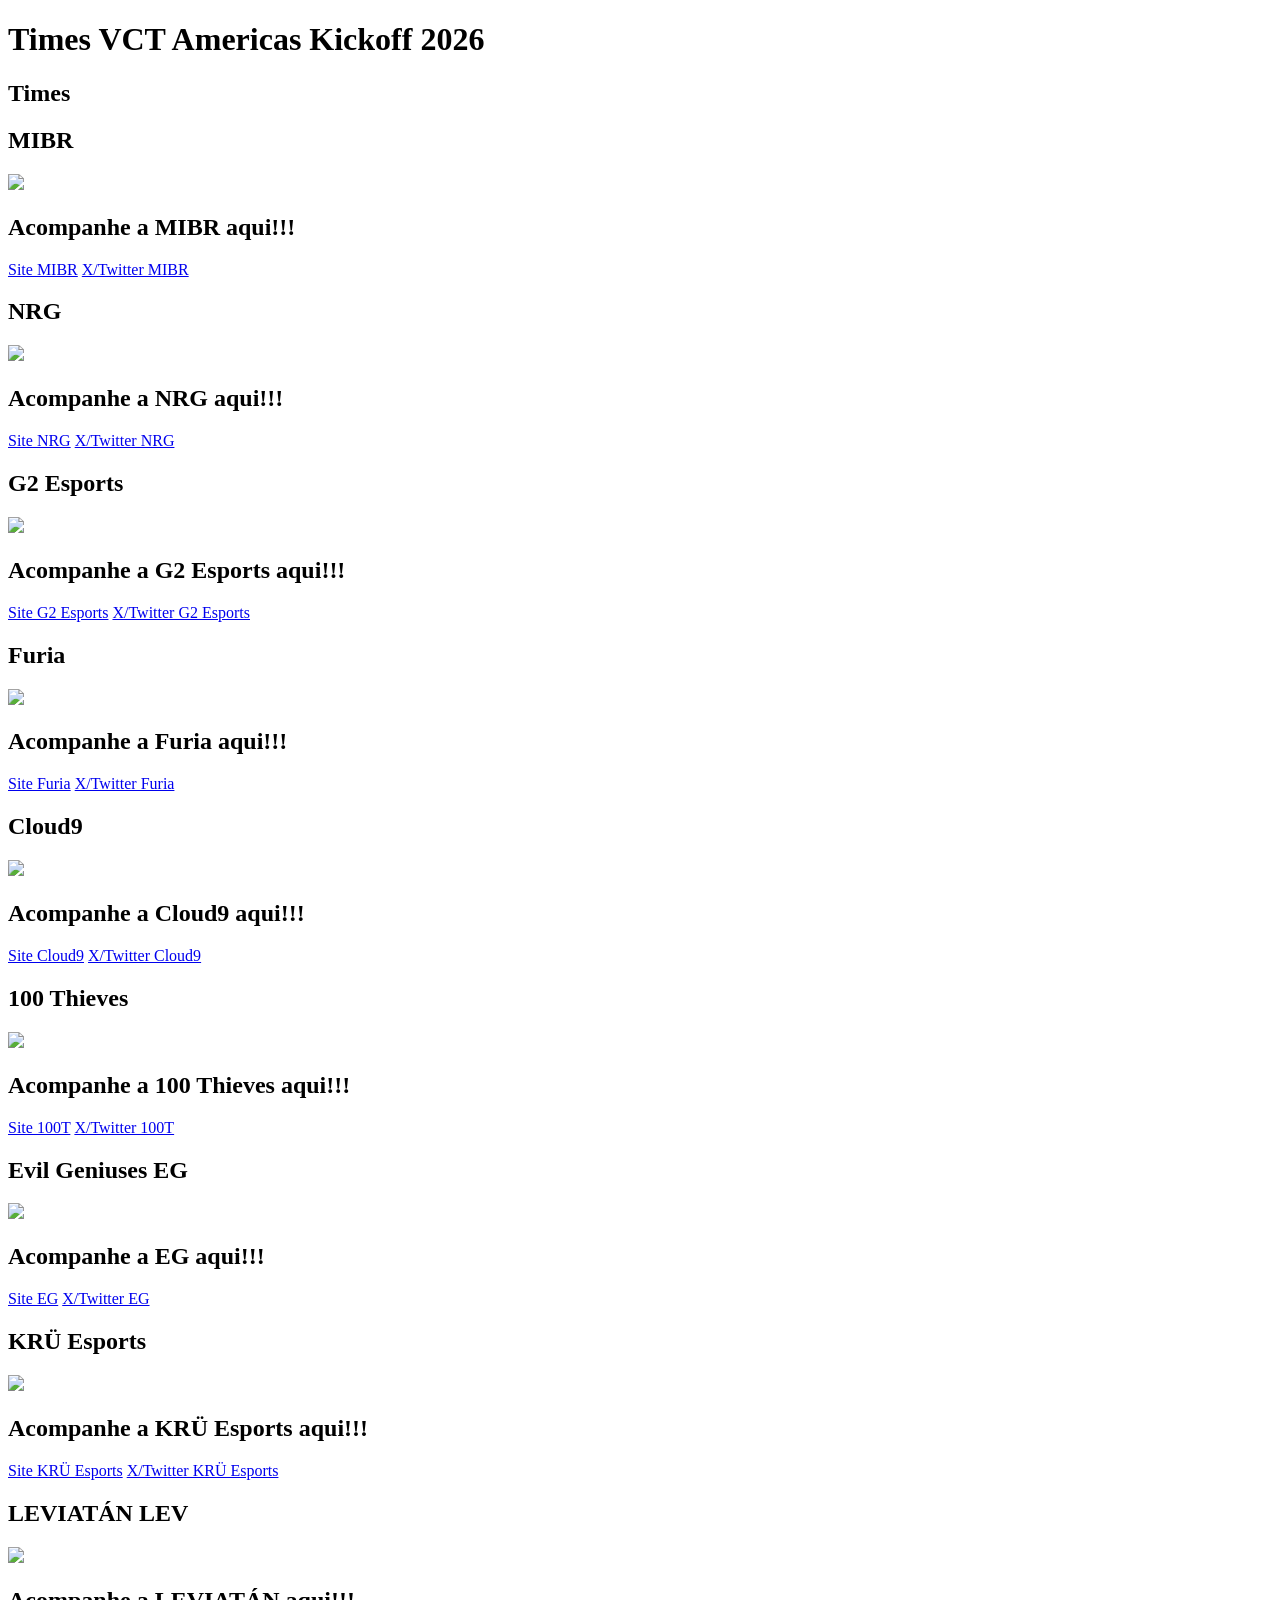
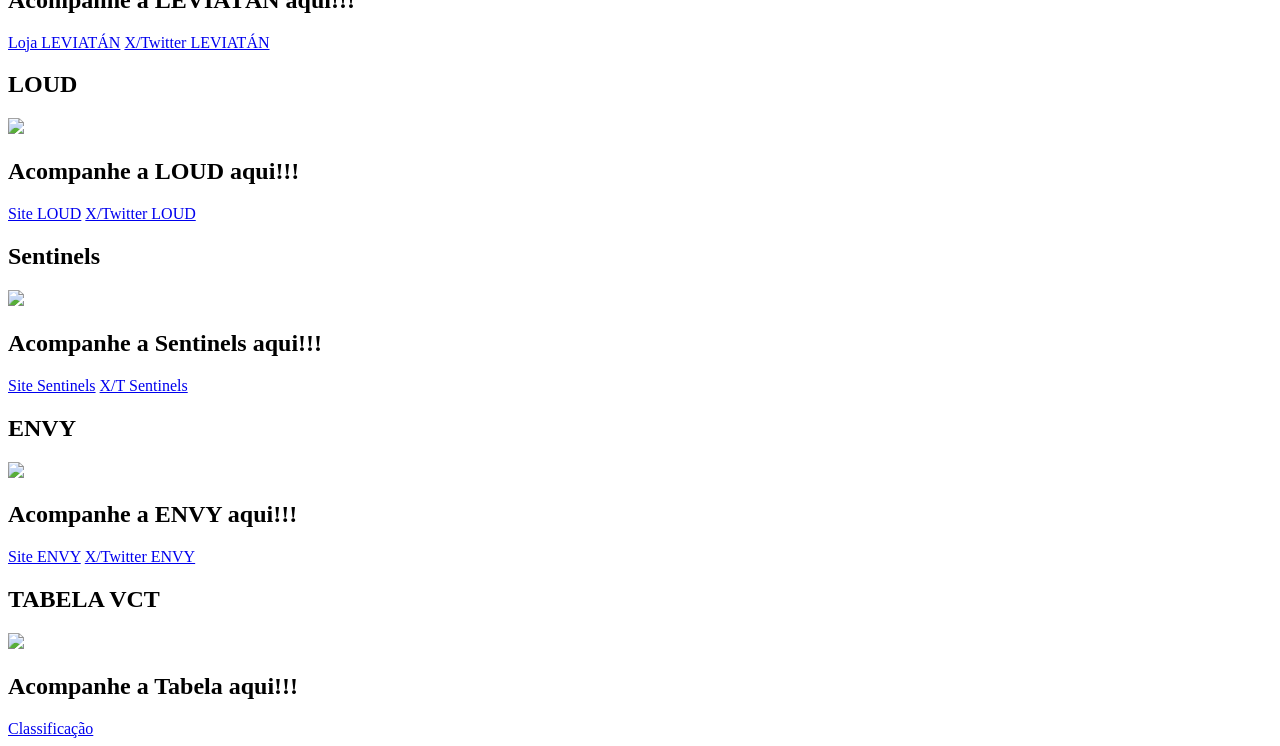
==== commit 61e74f20: "Refactor Index.html to use external stylesheet and improve layout Removed inline styles and added a " ====
--- a/Index.html
+++ b/Index.html
@@ -3,213 +3,146 @@
 <head>
     <meta charset="UTF-8">
     <title>Interface VCT Americas</title>
-    <style>
-        * {
-            margin: 0;
-            padding: 0;
-            box-sizing: border-box;
-        }
-
-        body {
-            
-            background-color: rgba(0, 0, 0, 0.5); 
-            background-image: linear-gradient(rgba(0,0,0,0.5), rgba(0,0,0,0.5)), url("fundoVCT.png");
-            background-size: cover;
-            background-attachment: fixed;
-            background-position: center;
-            min-height: 100vh; 
-            display: flex;
-            flex-direction: column;
-            justify-content: center;
-            align-items: center;
-            font-family: 'Segoe UI', Tahoma, Geneva, Verdana, sans-serif;
-            color: white;
-            border-left: 10px solid #F55114;
-            border-right: 10px solid #F55114;
-            padding: 20px;
-        }
-
-        .card {
-        background-color: rgba(0, 0, 0, 0.4);
-        backdrop-filter: blur(15px); 
-        text-align: center;
-        margin-left: auto;
-        margin-right: auto;
-        width: 75%;
-        padding: 50px;              
-        border: 6px solid rgba(245, 81, 20);
-        border-radius: 8px;         
-        max-width: 75%;           
-        display: flex;
-        flex-wrap: wrap;
-        justify-content: center;
-        gap: 100px;               
-        }
-        .card section {
-        width: calc(25% - 30px); 
-        min-width: 250px;       
-        display: flex;
-        flex-direction: column;
-        align-items: center;
-        }
-
-        
-
-        h1 {
-            font-size: 3rem;
-            letter-spacing: 2px;
-            margin-bottom: 30px; 
-            color: #F55114;
-            text-transform: uppercase;
-            text-align: center;
-        }
-
-       
-        section {
-            margin-bottom: 25px;
-            list-style: none;
-        }
-
-        h2 {
-            margin-bottom: 10px;
-            font-size: 1.5rem;
-            
-        }
-
-        a {
-            color: #F55114;
-            text-decoration: none;
-            font-weight: bold;
-             font-size: 3.3rem;
-            width: 100%;
-        }
-    </style>
+    <link rel="stylesheet" href="style.css">
 </head>
-
 <body>
     <header>
         <h1>Times VCT Americas Kickoff 2026</h1>
     </header>
    
     <main>
-
-            <h2 style="text-align: center; margin-bottom: 20px;">Times</h2>
-            <br>                        
-            <div class="card">
-            <section>  
+        <h2 class="titulo-sessao">Times</h2>
+                                     
+        <div class="card">
+            <section class="time-mibr">  
                 <h2>MIBR</h2>
-                <img width="250" src="https://owcdn.net/img/632be7626d6d9.png">
-                <h2>Acompanhe a MIBR aqui!!!</h2>
-            <a href="https://mibr.gg/" target="_blank">Site MIBR</a>
-            <br>
-            <a href="https://x.com/mibr" target="_blank">X/Twitter MIBR</a>  
+                <img src="https://owcdn.net/img/632be7626d6d9.png">
+                <div class="links-hover">
+                    <h2>Acompanhe a MIBR aqui!!!</h2>
+                    <a href="https://mibr.gg/" target="_blank">Site MIBR</a>
+                    <a href="https://x.com/mibr" target="_blank">X/Twitter MIBR</a>  
+                </div>
             </section>
 
-            <section>  
+            <section class="time-nrg">  
                 <h2>NRG</h2>
-                <img width="250" src="https://owcdn.net/img/6610f026c1a9e.png">
-                <h2>Acompanhe a NRG aqui!!!</h2>
-            <a href="https://www.nrg.gg/" target="_blank">Site NRG</a>
-            <br>
-            <a href="https://x.com/NRGgg" target="_blank">X/Twitter NRG</a>
+                <img src="https://owcdn.net/img/6610f026c1a9e.png">
+                <div class="links-hover">
+                    <h2>Acompanhe a NRG aqui!!!</h2>
+                    <a href="https://www.nrg.gg/" target="_blank">Site NRG</a>
+                    <a href="https://x.com/NRGgg" target="_blank">X/Twitter NRG</a>
+                </div>
             </section>
 
-            <section>
+            <section class="time-g2">
                 <h2>G2 Esports</h2>
-                <img width="250" src="https://owcdn.net/img/633822848a741.png">
-                <h2>Acompanhe a G2 Esports aqui!!!</h2>
-            <a href="https://g2esports.com/"target="_blank">Site G2 Esports</a>
-            <br>
-            <a href="https://x.com/G2VALORANT"target="_blank">X/Twitter G2 Esports</a>
+                <img src="https://owcdn.net/img/633822848a741.png">
+                <div class="links-hover">
+                    <h2>Acompanhe a G2 Esports aqui!!!</h2>
+                    <a href="https://g2esports.com/" target="_blank">Site G2 Esports</a>
+                    <a href="https://x.com/G2VALORANT" target="_blank">X/Twitter G2 Esports</a>
+                </div>
             </section>
 
-            <section>
+            <section class="time-furia">
                 <h2>Furia</h2>
-                <img width="250" src="https://owcdn.net/img/632be843b7d51.png">
-                <h2>Acompanhe a Furia aqui!!!</h2>
-            <a href="https://www.furia.gg/" target="_blank">Site Furia</a>
-            <br>
-            <a href="https://x.com/FURIA" target="_blank">X/Twitter Furia</a>
+                <img src="https://owcdn.net/img/632be843b7d51.png">
+                <div class="links-hover">
+                    <h2>Acompanhe a Furia aqui!!!</h2>
+                    <a href="https://www.furia.gg/" target="_blank">Site Furia</a>
+                    <a href="https://x.com/FURIA" target="_blank">X/Twitter Furia</a>
+                </div>
             </section>
 
-            <section>
+            <section class="time-c9">
                 <h2>Cloud9</h2>
-                <img width="250" src="https://owcdn.net/img/628addcbd509e.png">
-                <h2>Acompanhe a Cloud9 aqui!!!</h2>
-            <a href="https://cloud9.gg/" target="_blank">Site Cloud9</a>
-            <br>
-            <a href="https://x.com/C9VAL" target="_blank">X/Twitter Cloud9</a>
+                <img src="https://owcdn.net/img/628addcbd509e.png">
+                <div class="links-hover">
+                    <h2>Acompanhe a Cloud9 aqui!!!</h2>
+                    <a href="https://cloud9.gg/" target="_blank">Site Cloud9</a>
+                    <a href="https://x.com/C9VAL" target="_blank">X/Twitter Cloud9</a>
+                </div>
             </section>
 
-            <section>
+            <section class="time-100t">
                 <h2>100 Thieves </h2>
-                <img width="250" src="https://owcdn.net/img/603c00d5c5a08.png">
-                <h2>Acompanhe a 100 Thieves aqui!!!</h2>
-            <a href="https://100thieves.com/" target="_blank">Site 100T</a>
-            <br>
-            <a href="https://x.com/100T_VAL" target="_blank">X/Twitter 100T</a>
+                <img src="https://owcdn.net/img/603c00d5c5a08.png">
+                <div class="links-hover">
+                    <h2>Acompanhe a 100 Thieves aqui!!!</h2>
+                    <a href="https://100thieves.com/" target="_blank">Site 100T</a>
+                    <a href="https://x.com/100T_VAL" target="_blank">X/Twitter 100T</a>    
+                </div>
             </section>
 
-            <section>
+            <section class="time-eg">
                 <h2>Evil Geniuses EG</h2>
-                <img width="250" src="https://owcdn.net/img/667462f046618.png">
-                <h2>Acompanhe a EG aqui!!!</h2>
-            <a href="https://evilgeniuses.gg/" target="_blank">Site EG</a>
-            <br>
-            <a href="https://x.com/EvilGeniuses" target="_blank">X/Twitter EG</a>
+                <img src="https://owcdn.net/img/667462f046618.png">
+                <div class="links-hover">
+                    <h2>Acompanhe a EG aqui!!!</h2>
+                    <a href="https://evilgeniuses.gg/" target="_blank">Site EG</a>
+                    <a href="https://x.com/EvilGeniuses" target="_blank">X/Twitter EG</a>
+                </div>
             </section>
 
-            <section>
+            <section class="time-kru">
                 <h2>KRÜ Esports</h2>
-                <img width="250" src="https://owcdn.net/img/63976677069e1.png">
-                <h2>Acompanhe a KRÜ Esports aqui!!!</h2>
-            <a href="https://kruesports.gg/" target="_blank">Site KRÜ Esports</a>
-            <br>
-            <a href="https://x.com/KRUesports" target="_blank">X/Twitter KRÜ Esports</a>
+                <img src="https://owcdn.net/img/63976677069e1.png">
+                <div class="links-hover">
+                    <h2>Acompanhe a KRÜ Esports aqui!!!</h2>
+                    <a href="https://kruesports.gg/" target="_blank">Site KRÜ Esports</a>
+                    <a href="https://x.com/KRUesports" target="_blank">X/Twitter KRÜ Esports</a>
+                </div>
             </section>
 
-            <section> 
+            <section class="time-lev"> 
                 <h2>LEVIATÁN LEV</h2>
-                <img width="250" src="https://owcdn.net/img/61b8888cc3860.png">
-                <h2>Acompanhe a LEVIATÁN aqui!!!</h2>
-            <a href="https://store.leviatan.gg/" target="_blank">Loja LEVIATÁN</a>
-            <br>
-            <a href="https://x.com/LeviatanGG" target="_blank">X/Twitter LEVIATÁN</a> 
+                <img src="https://owcdn.net/img/61b8888cc3860.png">
+                <div class="links-hover">
+                    <h2>Acompanhe a LEVIATÁN aqui!!!</h2>
+                    <a href="https://store.leviatan.gg/" target="_blank">Loja LEVIATÁN</a>
+                    <a href="https://x.com/LeviatanGG" target="_blank">X/Twitter LEVIATÁN</a> 
+                </div>
             </section>
 
-            <section> 
+            <section class="time-loud"> 
                 <h2>LOUD</h2>
-                <img width="250" src="https://owcdn.net/img/62bbec8dc1b9f.png">
-                <h2>Acompanhe a LOUD aqui!!!</h2>
-            <a href="https://loud.gg/" target="_blank">Site LOUD</a>
-            <br>
-            <a href="https://x.com/LOUDgg" target="_blank">X/Twitter LOUD</a>
+                <img src="https://owcdn.net/img/62bbec8dc1b9f.png">
+                <div class="links-hover">
+                    <h2>Acompanhe a LOUD aqui!!!</h2>
+                    <a href="https://loud.gg/" target="_blank">Site LOUD</a>
+                    <a href="https://x.com/LOUDgg" target="_blank">X/Twitter LOUD</a>
+                </div>
             </section>
 
-            <section>      
+            <section class="time-sen">      
                 <h2>Sentinels</h2>
-                <img width="250" src="https://owcdn.net/img/62875027c8e06.png">
-                <h2>Acompanhe a Sentinels aqui!!!</h2>
-            <a href="https://sentinels.gg/" target="_blank">Site Sentinels</a>
-            <br>
-            <a href="https://x.com/Sentinels" target="_blank">X/T Sentinels</a>
+                <img src="https://owcdn.net/img/62875027c8e06.png">
+                <div class="links-hover">
+                    <h2>Acompanhe a Sentinels aqui!!!</h2>    
+                    <a href="https://sentinels.gg/" target="_blank">Site Sentinels</a>
+                    <a href="https://x.com/Sentinels" target="_blank">X/T Sentinels</a>
+                </div>
+            </section>
+            
+            <section class="time-envy">
+                <h2>ENVY</h2>
+                <img src="https://owcdn.net/img/5f3ca822464a3.png">
+                <div class="links-hover">
+                    <h2>Acompanhe a ENVY aqui!!!</h2>
+                    <a href="https://envy.gg/" target="_blank">Site ENVY</a>
+                    <a href="https://x.com/Envy" target="_blank">X/Twitter ENVY</a>
+                </div>
             </section>
 
-            <section>
-                <h2>ENVY</h2>
-                <img width="250" src="https://owcdn.net/img/5f3ca822464a3.png">
-                <h2>Acompanhe a ENVY aqui!!!</h2>
-            <a href="https://envy.gg/" target="_blank">Site ENVY</a>
-            <br>
-            <a href="https://x.com/Envy" target="_blank">X/Twitter ENVY</a>
+            <section class="time-tabela">
+                <h2>TABELA VCT</h2>
+                <img src="https://owcdn.net/img/640f5ab71dfbb.png">
+                <div class="links-hover">
+                    <h2>Acompanhe a Tabela aqui!!!</h2>
+                    <a href="https://www.vlr.gg/event/2682/vct-2026-americas-kickoff" target="_blank">Classificação</a>
+                </div>
             </section>
-            <br>
-            
         </div>
-        <br>
-            <h2>Acompanhe a tabela aqui!!!</h2>
-            <a href="https://www.vlr.gg/event/2682/vct-2026-americas-kickoff" target="_blank">Tabela VCT 2026 Americas</a>
-           <br>
     </main>
 </body>
 </html>
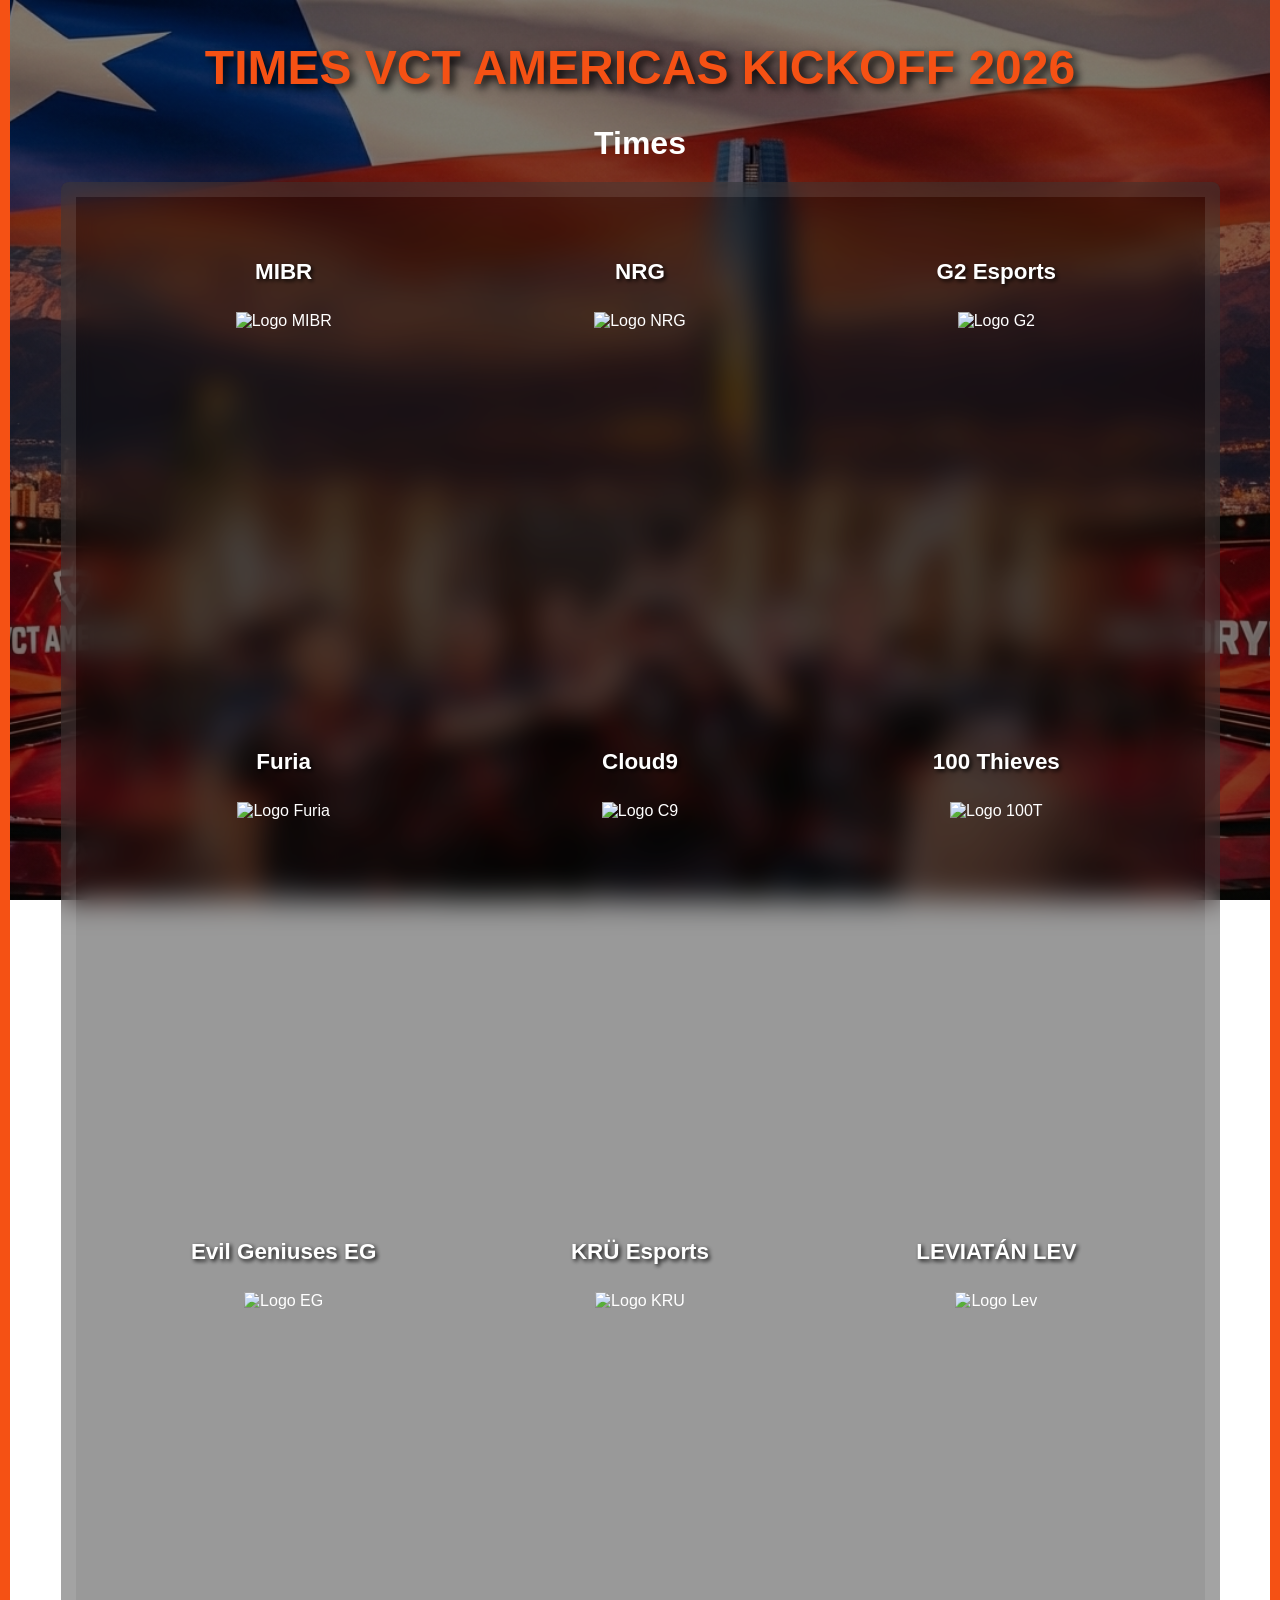
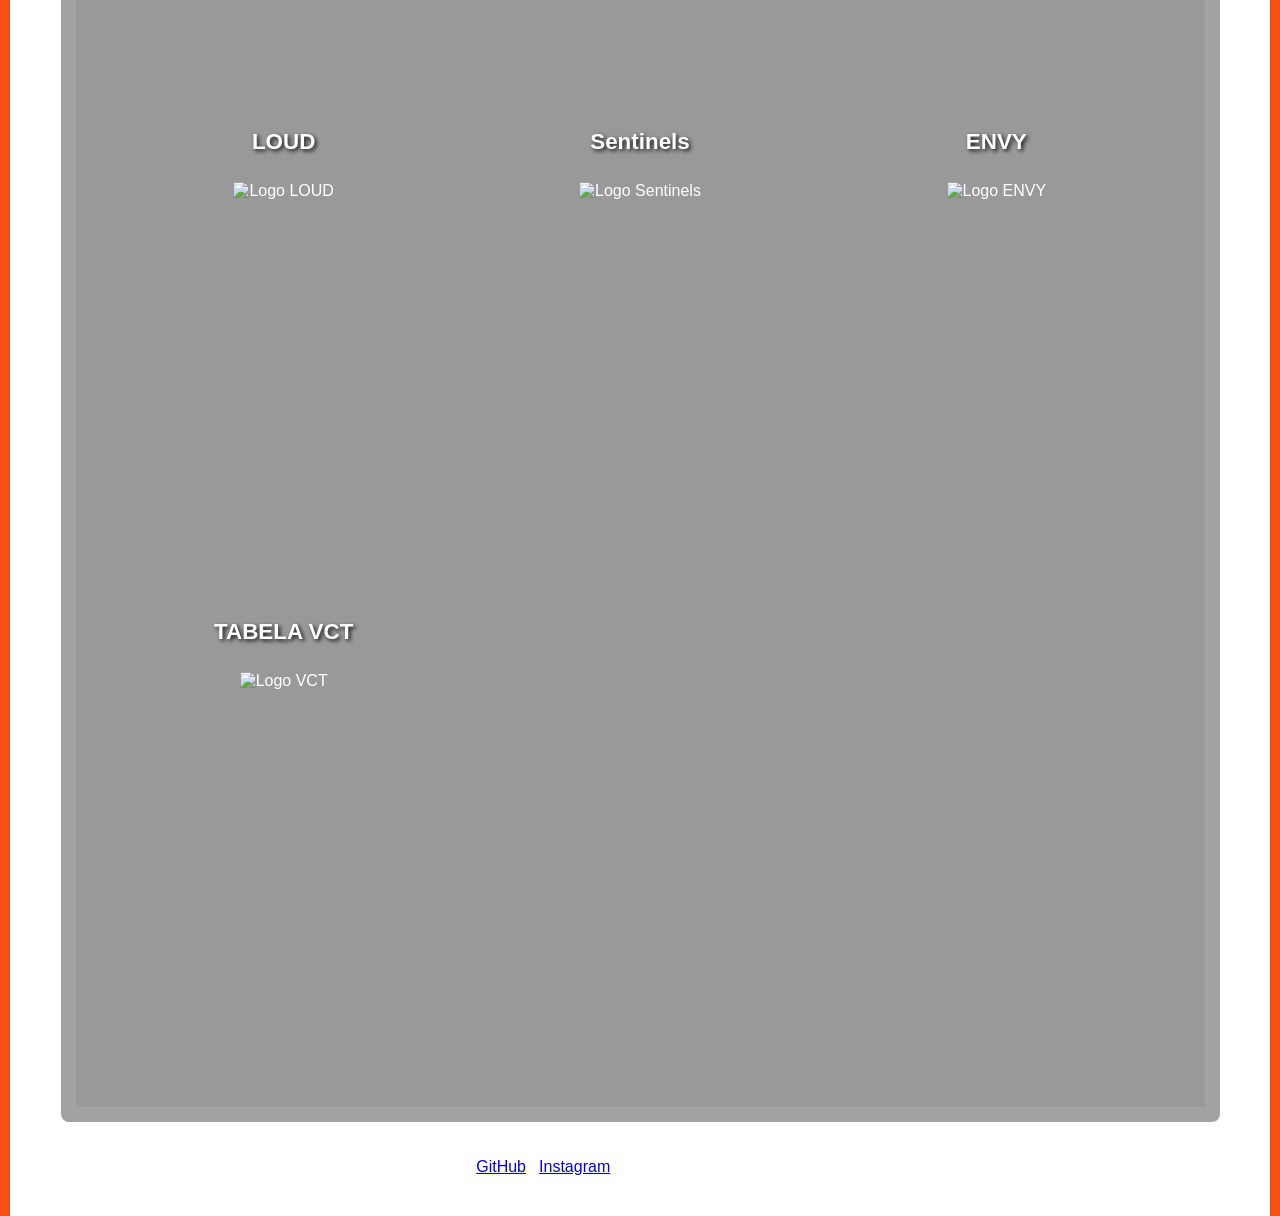
==== commit 940ecb81: "Enhance HTML structure and accessibility features Updated image tags to include alt attributes for a" ====
--- a/Index.html
+++ b/Index.html
@@ -1,22 +1,23 @@
-<!DOCTYPE html>
-<html lang="pt-br">
-<head>
-    <meta charset="UTF-8">
-    <title>Interface VCT Americas</title>
-    <link rel="stylesheet" href="style.css">
+<!DOCTYPE html> <html lang="pt-br"> <head>
+    <meta charset="UTF-8"> <title>Interface VCT Americas</title> <link rel="stylesheet" href="style.css">
 </head>
+
 <body>
+
     <header>
         <h1>Times VCT Americas Kickoff 2026</h1>
     </header>
-   
+    
     <main>
         <h2 class="titulo-sessao">Times</h2>
-                                     
+        
         <div class="card">
+
             <section class="time-mibr">  
                 <h2>MIBR</h2>
-                <img src="https://owcdn.net/img/632be7626d6d9.png">
+                
+                <img src="https://owcdn.net/img/632be7626d6d9.png" alt="Logo MIBR">
+                
                 <div class="links-hover">
                     <h2>Acompanhe a MIBR aqui!!!</h2>
                     <a href="https://mibr.gg/" target="_blank">Site MIBR</a>
@@ -26,7 +27,7 @@
 
             <section class="time-nrg">  
                 <h2>NRG</h2>
-                <img src="https://owcdn.net/img/6610f026c1a9e.png">
+                <img src="https://owcdn.net/img/6610f026c1a9e.png" alt="Logo NRG">
                 <div class="links-hover">
                     <h2>Acompanhe a NRG aqui!!!</h2>
                     <a href="https://www.nrg.gg/" target="_blank">Site NRG</a>
@@ -36,7 +37,7 @@
 
             <section class="time-g2">
                 <h2>G2 Esports</h2>
-                <img src="https://owcdn.net/img/633822848a741.png">
+                <img src="https://owcdn.net/img/633822848a741.png" alt="Logo G2">
                 <div class="links-hover">
                     <h2>Acompanhe a G2 Esports aqui!!!</h2>
                     <a href="https://g2esports.com/" target="_blank">Site G2 Esports</a>
@@ -46,7 +47,7 @@
 
             <section class="time-furia">
                 <h2>Furia</h2>
-                <img src="https://owcdn.net/img/632be843b7d51.png">
+                <img src="https://owcdn.net/img/632be843b7d51.png" alt="Logo Furia">
                 <div class="links-hover">
                     <h2>Acompanhe a Furia aqui!!!</h2>
                     <a href="https://www.furia.gg/" target="_blank">Site Furia</a>
@@ -56,7 +57,7 @@
 
             <section class="time-c9">
                 <h2>Cloud9</h2>
-                <img src="https://owcdn.net/img/628addcbd509e.png">
+                <img src="https://owcdn.net/img/628addcbd509e.png" alt="Logo C9">
                 <div class="links-hover">
                     <h2>Acompanhe a Cloud9 aqui!!!</h2>
                     <a href="https://cloud9.gg/" target="_blank">Site Cloud9</a>
@@ -66,17 +67,17 @@
 
             <section class="time-100t">
                 <h2>100 Thieves </h2>
-                <img src="https://owcdn.net/img/603c00d5c5a08.png">
+                <img src="https://owcdn.net/img/603c00d5c5a08.png" alt="Logo 100T">
                 <div class="links-hover">
                     <h2>Acompanhe a 100 Thieves aqui!!!</h2>
                     <a href="https://100thieves.com/" target="_blank">Site 100T</a>
-                    <a href="https://x.com/100T_VAL" target="_blank">X/Twitter 100T</a>    
+                    <a href="https://x.com/100T_VAL" target="_blank">X/Twitter 100T</a>     
                 </div>
             </section>
 
             <section class="time-eg">
                 <h2>Evil Geniuses EG</h2>
-                <img src="https://owcdn.net/img/667462f046618.png">
+                <img src="https://owcdn.net/img/667462f046618.png" alt="Logo EG">
                 <div class="links-hover">
                     <h2>Acompanhe a EG aqui!!!</h2>
                     <a href="https://evilgeniuses.gg/" target="_blank">Site EG</a>
@@ -86,7 +87,7 @@
 
             <section class="time-kru">
                 <h2>KRÜ Esports</h2>
-                <img src="https://owcdn.net/img/63976677069e1.png">
+                <img src="https://owcdn.net/img/63976677069e1.png" alt="Logo KRU">
                 <div class="links-hover">
                     <h2>Acompanhe a KRÜ Esports aqui!!!</h2>
                     <a href="https://kruesports.gg/" target="_blank">Site KRÜ Esports</a>
@@ -96,7 +97,7 @@
 
             <section class="time-lev"> 
                 <h2>LEVIATÁN LEV</h2>
-                <img src="https://owcdn.net/img/61b8888cc3860.png">
+                <img src="https://owcdn.net/img/61b8888cc3860.png" alt="Logo Lev">
                 <div class="links-hover">
                     <h2>Acompanhe a LEVIATÁN aqui!!!</h2>
                     <a href="https://store.leviatan.gg/" target="_blank">Loja LEVIATÁN</a>
@@ -106,7 +107,7 @@
 
             <section class="time-loud"> 
                 <h2>LOUD</h2>
-                <img src="https://owcdn.net/img/62bbec8dc1b9f.png">
+                <img src="https://owcdn.net/img/62bbec8dc1b9f.png" alt="Logo LOUD">
                 <div class="links-hover">
                     <h2>Acompanhe a LOUD aqui!!!</h2>
                     <a href="https://loud.gg/" target="_blank">Site LOUD</a>
@@ -116,9 +117,9 @@
 
             <section class="time-sen">      
                 <h2>Sentinels</h2>
-                <img src="https://owcdn.net/img/62875027c8e06.png">
+                <img src="https://owcdn.net/img/62875027c8e06.png" alt="Logo Sentinels">
                 <div class="links-hover">
-                    <h2>Acompanhe a Sentinels aqui!!!</h2>    
+                    <h2>Acompanhe a Sentinels aqui!!!</h2>     
                     <a href="https://sentinels.gg/" target="_blank">Site Sentinels</a>
                     <a href="https://x.com/Sentinels" target="_blank">X/T Sentinels</a>
                 </div>
@@ -126,7 +127,7 @@
             
             <section class="time-envy">
                 <h2>ENVY</h2>
-                <img src="https://owcdn.net/img/5f3ca822464a3.png">
+                <img src="https://owcdn.net/img/5f3ca822464a3.png" alt="Logo ENVY">
                 <div class="links-hover">
                     <h2>Acompanhe a ENVY aqui!!!</h2>
                     <a href="https://envy.gg/" target="_blank">Site ENVY</a>
@@ -136,13 +137,27 @@
 
             <section class="time-tabela">
                 <h2>TABELA VCT</h2>
-                <img src="https://owcdn.net/img/640f5ab71dfbb.png">
+                <img src="https://owcdn.net/img/640f5ab71dfbb.png" alt="Logo VCT">
                 <div class="links-hover">
                     <h2>Acompanhe a Tabela aqui!!!</h2>
                     <a href="https://www.vlr.gg/event/2682/vct-2026-americas-kickoff" target="_blank">Classificação</a>
                 </div>
             </section>
+
+        </div> </main>
+
+    <footer>
+        <div class="footer-content">
+            <p>Desenvolvido por <strong>Heitor Guimarães Almeida</strong></p>
+            <p class="event-name">VCT Americas Kickoff 2026</p>
+            
+            <div class="social-links">
+                <a href="https://github.com/Heitor-Guimaraes-10/" target="_blank">GitHub</a>
+                <span class="divider">|</span>
+                <a href="https://www.instagram.com/guimaraes_a_h/" target="_blank">Instagram</a>
+            </div>
         </div>
-    </main>
+    </footer>
+
 </body>
 </html>
--- a/style.css
+++ b/style.css
@@ -0,0 +1,182 @@
+* {
+    margin: 0;
+    padding: 0;
+    box-sizing: border-box;
+}
+
+body {
+    background-image: linear-gradient(rgba(0,0,0,0.5), rgba(0,0,0,0.5)), url("fundoVCT.png");
+    background-size: cover;
+    background-attachment: fixed;
+    background-position: center;
+    min-height: 100vh;
+    display: flex;
+    flex-direction: column;
+    align-items: center;
+    font-family: 'Segoe UI', sans-serif;
+    color: white;
+    border-left: 10px solid #F55114;
+    border-right: 10px solid #F55114;
+    padding: 40px 20px;
+}
+
+main {
+    width: 100%;
+    display: flex;
+    flex-direction: column;
+    align-items: center; /* Centraliza tudo dentro do main */
+}
+
+h1 {
+    font-size: 3rem;
+    color: #F55114;
+    text-transform: uppercase;
+    text-align: center;
+    text-shadow: 4px 4px 8px rgba(0,0,0,0.9);
+    margin-bottom: 30px;
+}
+
+.titulo-sessao {
+    font-size: 2rem;
+    text-align: center;
+    width: 100%;
+    margin-bottom: 20px;
+}
+
+.card {
+    background-color: rgba(0, 0, 0, 0.4);
+    backdrop-filter: blur(15px);
+    border: 15px solid rgba(255, 255, 255, 0.1);
+    width: 95%;
+    max-width: 1400px;
+    padding: 50px;
+    border-radius: 8px;
+    display: grid;
+    grid-template-columns: repeat(auto-fit, minmax(280px, 1fr));
+    gap: 40px;
+    justify-items: center; /* Centraliza os itens no grid */
+}
+
+.card section {
+    display: flex;
+    flex-direction: column;
+    align-items: center;
+    justify-content: flex-start;
+    height: 450px;
+    width: 100%;
+    position: relative;
+    transition: background 0.4s ease;
+    padding-bottom: 20px;
+}
+
+.card section img {
+    max-width: 200px;
+    height: 180px;
+    object-fit: contain;
+    transition: transform 0.3s ease-in-out;
+    margin-bottom: 15px;
+}
+
+@keyframes pulsar {
+    0% { transform: scale(1.1); }
+    50% { transform: scale(1.18); }
+    100% { transform: scale(1.1); }
+}
+
+.card section:hover img {
+    animation: pulsar 1.5s infinite ease-in-out;
+}
+
+.card section h2 {
+    font-size: 1.4rem;
+    text-shadow: 2px 2px 4px rgba(0,0,0,0.9);
+    margin-bottom: 15px;
+    height: 50px;
+    display: flex;
+    align-items: center;
+    justify-content: center;
+    text-align: center;
+}
+
+.links-hover {
+    opacity: 0;
+    visibility: hidden;
+    transition: all 0.4s ease;
+    transform: translateY(10px);
+    text-align: center;
+    z-index: 10;
+    margin-top: auto;
+    width: 100%;
+}
+
+.card section:hover .links-hover {
+    opacity: 1;
+    visibility: visible;
+    transform: translateY(0);
+}
+
+.links-hover h2 {
+    font-size: 1.1rem !important;
+    height: auto !important;
+    margin-bottom: 10px !important;
+}
+
+.links-hover a {
+    display: block;
+    margin: 8px auto;
+    padding: 10px 20px;
+    color: white;
+    text-decoration: none;
+    font-weight: bold;
+    text-transform: uppercase;
+    border-radius: 4px;
+    transition: 0.3s;
+    background: rgba(255,255,255,0.1);
+    backdrop-filter: blur(5px);
+    border: 1px solid rgba(255,255,255,0.2);
+}
+
+/* Cores e Efeitos de Hover (Simplificado) */
+.card .time-mibr:hover img { filter: drop-shadow(0 0 25px #1900ff); }
+.card .time-mibr .links-hover a { background-color: #1100ff9c; }
+
+.card .time-nrg:hover img { filter: drop-shadow(0 0 25px #ff6600); }
+.card .time-nrg .links-hover a { background-color: #ff6600; }
+
+.card .time-g2:hover img { filter: drop-shadow(0 0 25px #ffffff); }
+.card .time-g2 .links-hover a { background-color: #ffffff; color: #000; }
+
+.card .time-furia:hover img { filter: drop-shadow(0 0 25px #ffffff); }
+.card .time-furia .links-hover a { background-color: #333; }
+
+.card .time-c9:hover img { filter: drop-shadow(0 0 25px #00aeff); }
+.card .time-c9 .links-hover a { background-color: #00aeff; }
+
+.card .time-100t:hover img { filter: drop-shadow(0 0 25px #ff0000); }
+.card .time-100t .links-hover a { background-color: #ff0000; }
+
+.card .time-eg:hover img { filter: drop-shadow(0 0 25px #0044ff); }
+.card .time-eg .links-hover a { background-color: #0044ff; }
+
+.card .time-kru:hover img { filter: drop-shadow(0 0 25px #ff1493); }
+.card .time-kru .links-hover a { background-color: #ff1493; }
+
+.card .time-lev:hover img { filter: drop-shadow(0 0 25px #00bfff); }
+.card .time-lev .links-hover a { background-color: #00bfff; }
+
+.card .time-loud:hover img { filter: drop-shadow(0 0 25px #00ff00); }
+.card .time-loud .links-hover a { background-color: #00ff00; color: #000; }
+
+.card .time-sen:hover img { filter: drop-shadow(0 0 25px #ff0000); }
+.card .time-sen .links-hover a { background-color: #ff0000; }
+
+.card .time-envy:hover img { filter: drop-shadow(0 0 25px #808080); }
+.card .time-envy .links-hover a { background-color: #808080; }
+
+.card .time-tabela:hover img { filter: drop-shadow(0 0 25px #ffae00); }
+.card .time-tabela .links-hover a { background-color: #ffae00; color: #000; }
+
+@media (max-width: 768px) {
+    h1 { font-size: 1.8rem; }
+    .card { grid-template-columns: 1fr; padding: 20px; }
+}
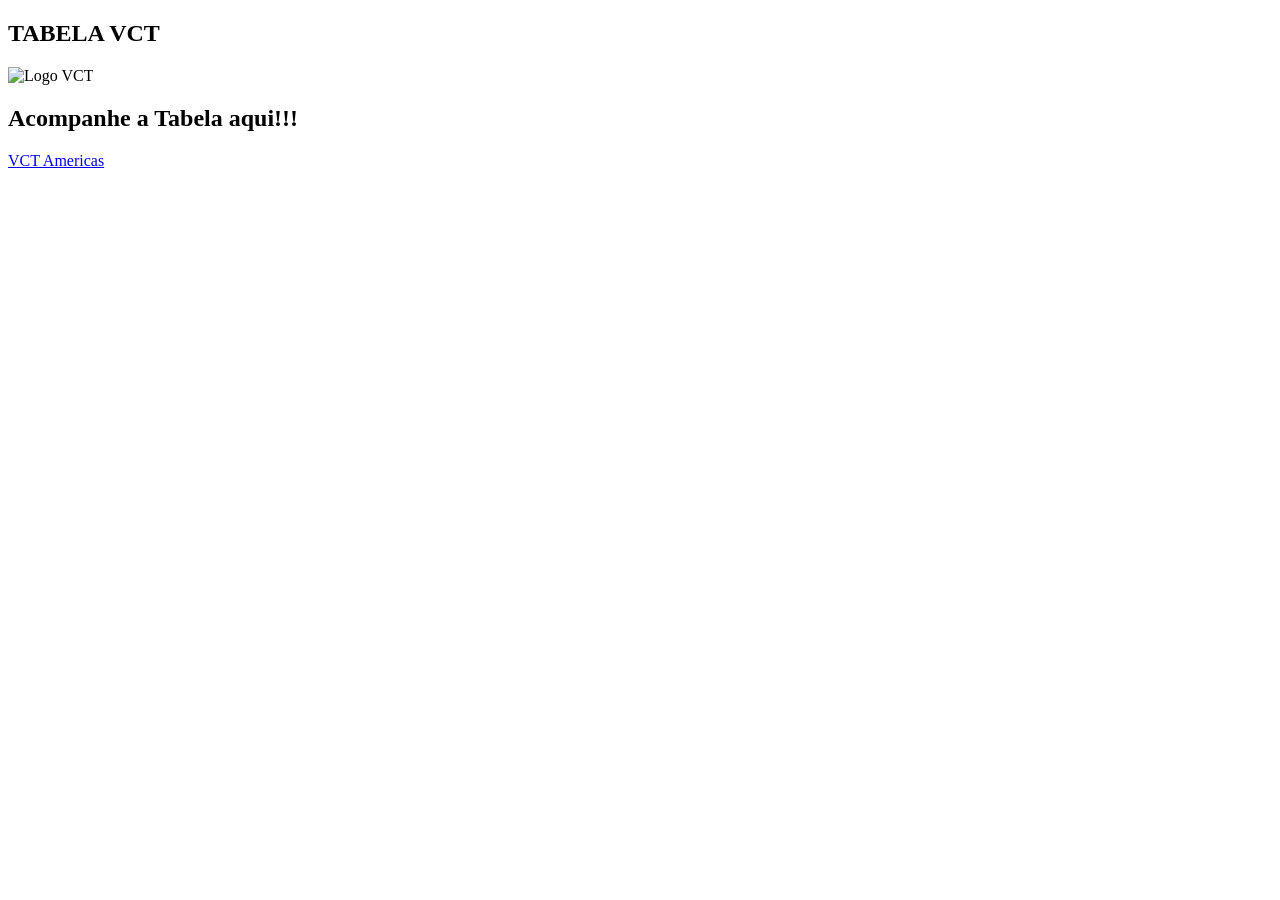
==== commit 2312137a: "Vct" ====
--- a/Index.html
+++ b/Index.html
@@ -1,163 +1,18 @@
-<!DOCTYPE html> <html lang="pt-br"> <head>
-    <meta charset="UTF-8"> <title>Interface VCT Americas</title> <link rel="stylesheet" href="style.css">
+<!DOCTYPE html>
+<html lang="en">
+<head>
+    <meta charset="UTF-8">
+    <meta name="viewport" content="width=device-width, initial-scale=1.0">
+    <title>Document</title>
+    <alink rel="stylesheet" href="style.css">
 </head>
-
 <body>
-
-    <header>
-        <h1>Times VCT Americas Kickoff 2026</h1>
-    </header>
-    
-    <main>
-        <h2 class="titulo-sessao">Times</h2>
-        
-        <div class="card">
-
-            <section class="time-mibr">  
-                <h2>MIBR</h2>
-                
-                <img src="https://owcdn.net/img/632be7626d6d9.png" alt="Logo MIBR">
-                
-                <div class="links-hover">
-                    <h2>Acompanhe a MIBR aqui!!!</h2>
-                    <a href="https://mibr.gg/" target="_blank">Site MIBR</a>
-                    <a href="https://x.com/mibr" target="_blank">X/Twitter MIBR</a>  
-                </div>
-            </section>
-
-            <section class="time-nrg">  
-                <h2>NRG</h2>
-                <img src="https://owcdn.net/img/6610f026c1a9e.png" alt="Logo NRG">
-                <div class="links-hover">
-                    <h2>Acompanhe a NRG aqui!!!</h2>
-                    <a href="https://www.nrg.gg/" target="_blank">Site NRG</a>
-                    <a href="https://x.com/NRGgg" target="_blank">X/Twitter NRG</a>
-                </div>
-            </section>
-
-            <section class="time-g2">
-                <h2>G2 Esports</h2>
-                <img src="https://owcdn.net/img/633822848a741.png" alt="Logo G2">
-                <div class="links-hover">
-                    <h2>Acompanhe a G2 Esports aqui!!!</h2>
-                    <a href="https://g2esports.com/" target="_blank">Site G2 Esports</a>
-                    <a href="https://x.com/G2VALORANT" target="_blank">X/Twitter G2 Esports</a>
-                </div>
-            </section>
-
-            <section class="time-furia">
-                <h2>Furia</h2>
-                <img src="https://owcdn.net/img/632be843b7d51.png" alt="Logo Furia">
-                <div class="links-hover">
-                    <h2>Acompanhe a Furia aqui!!!</h2>
-                    <a href="https://www.furia.gg/" target="_blank">Site Furia</a>
-                    <a href="https://x.com/FURIA" target="_blank">X/Twitter Furia</a>
-                </div>
-            </section>
-
-            <section class="time-c9">
-                <h2>Cloud9</h2>
-                <img src="https://owcdn.net/img/628addcbd509e.png" alt="Logo C9">
-                <div class="links-hover">
-                    <h2>Acompanhe a Cloud9 aqui!!!</h2>
-                    <a href="https://cloud9.gg/" target="_blank">Site Cloud9</a>
-                    <a href="https://x.com/C9VAL" target="_blank">X/Twitter Cloud9</a>
-                </div>
-            </section>
-
-            <section class="time-100t">
-                <h2>100 Thieves </h2>
-                <img src="https://owcdn.net/img/603c00d5c5a08.png" alt="Logo 100T">
-                <div class="links-hover">
-                    <h2>Acompanhe a 100 Thieves aqui!!!</h2>
-                    <a href="https://100thieves.com/" target="_blank">Site 100T</a>
-                    <a href="https://x.com/100T_VAL" target="_blank">X/Twitter 100T</a>     
-                </div>
-            </section>
-
-            <section class="time-eg">
-                <h2>Evil Geniuses EG</h2>
-                <img src="https://owcdn.net/img/667462f046618.png" alt="Logo EG">
-                <div class="links-hover">
-                    <h2>Acompanhe a EG aqui!!!</h2>
-                    <a href="https://evilgeniuses.gg/" target="_blank">Site EG</a>
-                    <a href="https://x.com/EvilGeniuses" target="_blank">X/Twitter EG</a>
-                </div>
-            </section>
-
-            <section class="time-kru">
-                <h2>KRÜ Esports</h2>
-                <img src="https://owcdn.net/img/63976677069e1.png" alt="Logo KRU">
-                <div class="links-hover">
-                    <h2>Acompanhe a KRÜ Esports aqui!!!</h2>
-                    <a href="https://kruesports.gg/" target="_blank">Site KRÜ Esports</a>
-                    <a href="https://x.com/KRUesports" target="_blank">X/Twitter KRÜ Esports</a>
-                </div>
-            </section>
-
-            <section class="time-lev"> 
-                <h2>LEVIATÁN LEV</h2>
-                <img src="https://owcdn.net/img/61b8888cc3860.png" alt="Logo Lev">
-                <div class="links-hover">
-                    <h2>Acompanhe a LEVIATÁN aqui!!!</h2>
-                    <a href="https://store.leviatan.gg/" target="_blank">Loja LEVIATÁN</a>
-                    <a href="https://x.com/LeviatanGG" target="_blank">X/Twitter LEVIATÁN</a> 
-                </div>
-            </section>
-
-            <section class="time-loud"> 
-                <h2>LOUD</h2>
-                <img src="https://owcdn.net/img/62bbec8dc1b9f.png" alt="Logo LOUD">
-                <div class="links-hover">
-                    <h2>Acompanhe a LOUD aqui!!!</h2>
-                    <a href="https://loud.gg/" target="_blank">Site LOUD</a>
-                    <a href="https://x.com/LOUDgg" target="_blank">X/Twitter LOUD</a>
-                </div>
-            </section>
-
-            <section class="time-sen">      
-                <h2>Sentinels</h2>
-                <img src="https://owcdn.net/img/62875027c8e06.png" alt="Logo Sentinels">
-                <div class="links-hover">
-                    <h2>Acompanhe a Sentinels aqui!!!</h2>     
-                    <a href="https://sentinels.gg/" target="_blank">Site Sentinels</a>
-                    <a href="https://x.com/Sentinels" target="_blank">X/T Sentinels</a>
-                </div>
-            </section>
-            
-            <section class="time-envy">
-                <h2>ENVY</h2>
-                <img src="https://owcdn.net/img/5f3ca822464a3.png" alt="Logo ENVY">
-                <div class="links-hover">
-                    <h2>Acompanhe a ENVY aqui!!!</h2>
-                    <a href="https://envy.gg/" target="_blank">Site ENVY</a>
-                    <a href="https://x.com/Envy" target="_blank">X/Twitter ENVY</a>
-                </div>
-            </section>
-
-            <section class="time-tabela">
+    <section class="time-tabela">
                 <h2>TABELA VCT</h2>
                 <img src="https://owcdn.net/img/640f5ab71dfbb.png" alt="Logo VCT">
                 <div class="links-hover">
                     <h2>Acompanhe a Tabela aqui!!!</h2>
-                    <a href="https://www.vlr.gg/event/2682/vct-2026-americas-kickoff" target="_blank">Classificação</a>
+                    <a href="VCTAmericas/VctAmericas.html" target="_blank">VCT Americas</a>
                 </div>
-            </section>
-
-        </div> </main>
-
-    <footer>
-        <div class="footer-content">
-            <p>Desenvolvido por <strong>Heitor Guimarães Almeida</strong></p>
-            <p class="event-name">VCT Americas Kickoff 2026</p>
-            
-            <div class="social-links">
-                <a href="https://github.com/Heitor-Guimaraes-10/" target="_blank">GitHub</a>
-                <span class="divider">|</span>
-                <a href="https://www.instagram.com/guimaraes_a_h/" target="_blank">Instagram</a>
-            </div>
-        </div>
-    </footer>
-
 </body>
-</html>
+</html>
